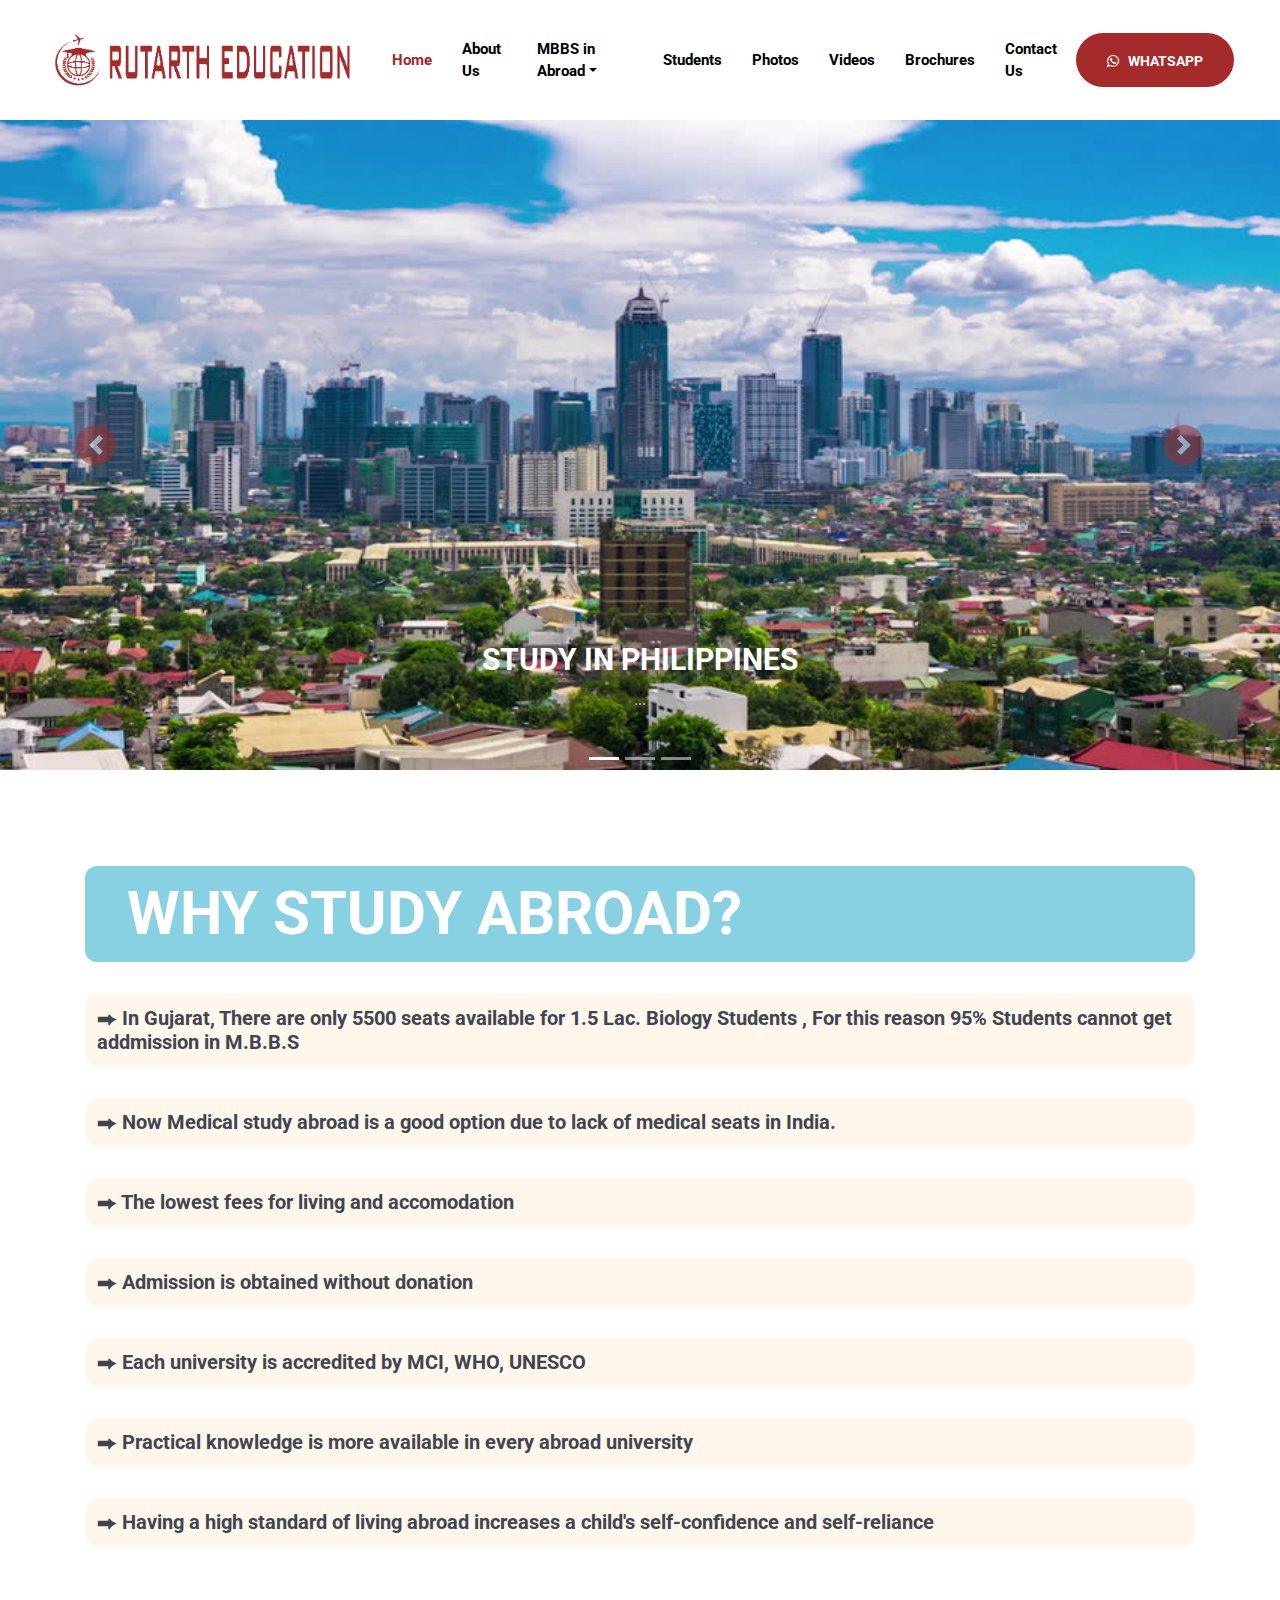
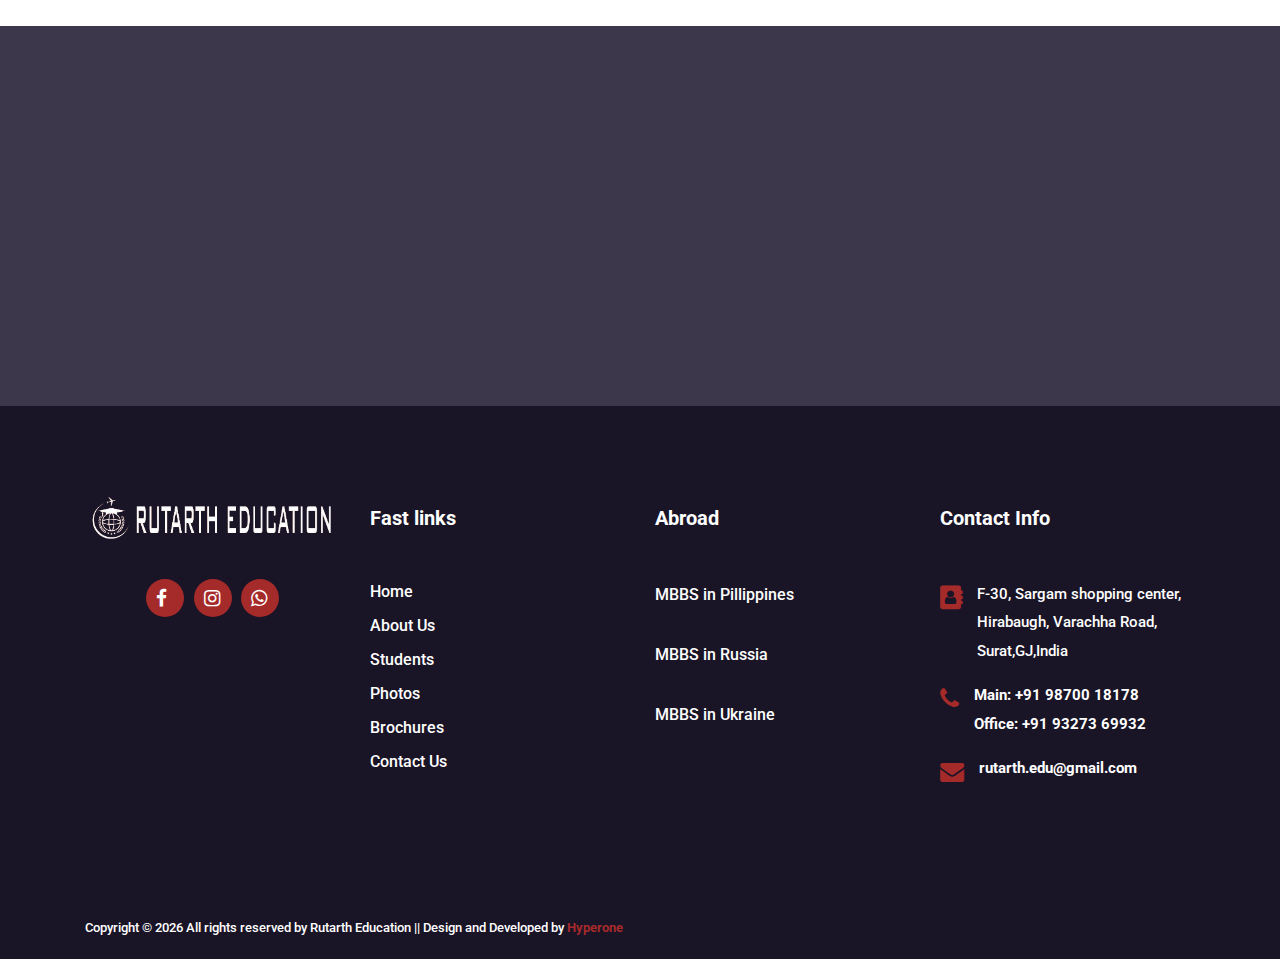
==== index.html @ bbb08e05 "version-1" ====
<!DOCTYPE html>
<html lang="en">

<head>
    <meta charset="UTF-8">
    <meta name="description" content="">
    <meta http-equiv="X-UA-Compatible" content="IE=edge">
    <meta name="viewport" content="width=device-width, initial-scale=1, shrink-to-fit=no">
    <!-- The above 4 meta tags *must* come first in the head; any other head content must come *after* these tags -->

    <!-- Title -->
    <title>Rutarth Education || Home</title>

    <!-- Favicon -->
    <link rel="icon" href="img/core-img/favicon.png">

    <!-- Core Stylesheet -->
    <link href="style.css" rel="stylesheet">

    <!-- Responsive CSS -->
    <link href="css/responsive.css" rel="stylesheet">
    <style>

        .carousel-caption  {
            font-size: 28px;
        }
    </style>

</head>

<body >
    <!-- ***** Preloader Start ***** -->
    <div id="preloader">
        <div class="mosh-preloader"></div>
    </div>

  
    <!-- ***** Header Area Start ***** -->
    <header class="header_area">
        <div class="container-fluid h-100">
            <div class="row h-100">
                <!-- Menu Area Start -->
                <div class="col-12 h-100">
                    <div class="menu_area h-100">
                        <nav class="navbar h-100 navbar-expand-lg align-items-center">
                            <!-- Logo -->
                            <a class="navbar-brand" href="index.html"><img src="img/core-img/logob.png" alt="logo"></a>

                            <!-- Menu Area -->
                            <button class="navbar-toggler" type="button" data-toggle="collapse"
                                data-target="#mosh-navbar" aria-controls="mosh-navbar" aria-expanded="false"
                                aria-label="Toggle navigation"><span class="navbar-toggler-icon"></span></button>

                            <div class="collapse navbar-collapse justify-content-end" id="mosh-navbar">
                                <ul class="navbar-nav animated" id="nav">
                                    <li class="nav-item active"><a class="nav-link" href="index.html">Home</a></li>

                                    <li class="nav-item"><a class="nav-link" href="about.html">About Us</a></li>
                                    
                                    <li class="nav-item dropdown">
                                        <a class="nav-link dropdown-toggle" href="#" id="moshDropdown" role="button"
                                            data-toggle="dropdown" aria-haspopup="true" aria-expanded="false">MBBS in
                                            Abroad</a>
                                        <div class="dropdown-menu" aria-labelledby="moshDropdown">
                                            <a class="dropdown-item" href="mbbs-in-philippines.html">MBBS in Philippines</a>
                                            <a class="dropdown-item" href="mbbs-in-russia.html">MBBS in Russia</a>
                                            <a class="dropdown-item" href="mbbs-in-ukraine.html">MBBS in Ukraine</a>
                                            

                                        </div>
                                    </li>
                                    <li class="nav-item  "><a class="nav-link" href="students.html">Students</a></li>
                                    <!-- <li class="nav-item"><a class="nav-link" href="universities.html">Services</a></li> -->
                                    <li class="nav-item"><a class="nav-link" href="rutarth-education-photos.html">Photos</a></li>
<li class="nav-item"><a class="nav-link" href="videos.html">Videos</a> <li class="nav-item"><a class="nav-link" href="brochures.html">Brochures</a>
                                    </li>
                                    <li class="nav-item"><a class="nav-link" href="contact.html">Contact Us</a></li>
                              <li class="nav-item"><a href="https://wa.me/919870018178" class="btn mosh-btn"><i class="fa fa-whatsapp"></i> &nbsp Whatsapp</a> </li>
                                     
                                </ul>
                 
                            </div>
                        </nav>
                    </div>
                </div>
            </div>
        </div>
    </header>
    <!-- ***** Header Area End ***** -->

 <section class=" clearfix " id="home"  style="padding-top: 120px;">
    <div id="carouselExampleIndicators" class="carousel slide" data-ride="carousel"
    style="  width: 100%; align-items: center;">
    <ol class="carousel-indicators">
        <li data-target="#carouselExampleIndicators" data-slide-to="0" class="active"></li>
        <li data-target="#carouselExampleIndicators" data-slide-to="1"></li>
        <li data-target="#carouselExampleIndicators" data-slide-to="2"></li>
    </ol>
    <div class="carousel-inner">
        <div class="carousel-item active">
            <img class="d-block d-block12 w-100" src="img/bg-img/1.jpg" alt="First slide">
            <div class="carousel-caption  ">
                <h5 class="slide-title">STUDY IN PHILIPPINES</h5>
                <p>...</p>
            </div>
        </div>
        <div class="carousel-item">
            <img class="d-block d-block12 w-100"
                src="img/bg-img/russia.jpg"
                alt="Second slide">
            <div class="carousel-caption  ">
                <h5 class="slide-title">STUDY IN RUSSIA</h5>
                 
            </div>
        </div>
        <div class="carousel-item">
            <img class="d-block d-block12 w-100"
                src="img/bg-img/ukriane.jpg"
                alt="Second slide">
            <div class="carousel-caption  ">
                <h5 class="slide-title">STUDY IN UKRAINE</h5>
                 
            </div>
        </div>
     
    </div>
    <a class="carousel-control-prev" href="#carouselExampleIndicators" role="button" data-slide="prev">
        <span class="carousel-control-prev-icon" aria-hidden="true"></span>
        <span class="sr-only">Previous</span>
    </a>
    <a class="carousel-control-next" href="#carouselExampleIndicators" role="button" data-slide="next">
        <span class="carousel-control-next-icon" aria-hidden="true"></span>
        <span class="sr-only">Next</span>
    </a>
</div></section>
    <!-- ***** Welcome Area Start ***** -->
    <!-- <section class="welcome_area clearfix" id="home" style="background-image: url(img/bg-img/welcome-bg1.png)">
        <div class="hero-slides owl-carousel" >
          
            <div class="single-hero-slide d-flex align-items-end justify-content-center">
                <div class="hero-slide-content text-center">
                    <h2>STUDY IN PHILLIPPINES</h2>
                    
                    <img class="slide-img" src="img/bg-img/1.jpg" alt="" style="height: 500px; width: 1200px;" >
                </div>
            </div>
 
            <div class="single-hero-slide d-flex align-items-end justify-content-center">
                <div class="hero-slide-content text-center">
                    <h2>STUDY IN RUSSIA</h2>
                    
                    <img class="slide-img" src="img/bg-img/russia.jpg" alt="" style="height: 500px; width: 1200px;" >
                </div>
            </div>
            <div class="single-hero-slide d-flex align-items-end justify-content-center">
                <div class="hero-slide-content text-center">
                    <h2>STUDY IN UKRAINE</h2>
                    
                    <img class="slide-img" src="img/bg-img/ukriane.jpg" alt="" style="height: 500px; width: 1200px;">
                </div>
            </div>
        </div>
    </section> -->
    <!-- ***** Welcome Area End ***** -->

<!-- 
    <br></br>
    <br></br>
    <br></br> -->
    <br></br><br></br>
    <div class="container h-100">
        <div class="row h-100 align-items-center">
            <div class="col-12">
                <div class="bradcumbContent">
                    <h2 style="color: white;" class="blue-bg">&nbsp WHY STUDY ABROAD?</h2>
                    <br>
                    <h5 class="brown-bg">⮕ In Gujarat, There are only 5500 seats available for 1.5 Lac. Biology Students , For this reason 95% Students cannot get addmission in M.B.B.S</h5><br>
                    <h5 class="brown-bg">⮕ Now Medical study abroad is a good option due to lack of medical seats in India.</h5><br>
                    <h5 class="brown-bg">⮕ The lowest fees for living and accomodation</h5><br>
                    <h5 class="brown-bg">⮕ Admission is obtained without donation</h5><br>
                    <h5 class="brown-bg">⮕ Each university is accredited by MCI, WHO, UNESCO</h5><br>
                    <h5 class="brown-bg">⮕ Practical knowledge is more available in every abroad university </h5><br>
                    <h5 class="brown-bg">⮕ Having a high standard of living abroad increases a child's self-confidence and self-reliance</h5><br><br><br>

                </div>
                
            </div>
        </div>
    </div>

    
    

    

    <!-- ***** CTA Area Start ***** -->
    <section class="mosh-call-to-action-area bg-img bg-overlay section_padding_100" style="background-image: url(img/bg-img/cta.jpg);">
        <div class="container">
            <div class="row">
                <div class="col-12">
                    <div class="cta-content text-center wow fadeIn" data-wow-delay="0.5s">
                        <div class="section-heading">
                            <p>give us a shout</p>
                            <h2>Are you Ready to have a Talk?</h2>
                            <a href="https://wa.me/919870018178"" class="btn mosh-btn">Contact Us</a>
                        </div>
                    </div>
                </div>
            </div>
        </div>
    </section>
    <!-- ***** CTA Area End ***** -->

 <!-- ***** Footer Area Start ***** -->
 <footer class="footer-area clearfix">
    <!-- Top Fotter Area -->
    <div class="top-footer-area section_padding_100_0">
        <div class="container">
            <div class="row">
                <div class="col-12 col-sm-6 col-lg-3">
                    <div class="single-footer-widget mb-50">
                        <a href="#" class="d-block"><img src="img/core-img/logo.png" class="footer-logo" alt=""></a>
                        <p class="white">    
                                 <!-- <div class="footer-social-info">

                            <a href="https://www.facebook.com/rutartheducation/"><i class="fa fa-facebook"
                                    aria-hidden="true"></i></a>
                            <a href="#"><i class="fa fa-twitter" aria-hidden="true"></i></a>
                            <a href="#"><i class="fa fa-linkedin" aria-hidden="true"></i></a>
                            <a href="#"><i class="fa fa-instagram" aria-hidden="true"></i></a>
                            <a href="#"><i class="fa fa-whatsapp" aria-hidden="true"></i></a>
                        </div> -->
                        <div class="social-container">
                            <ul class="social-icons">
                                <li><a href="https://www.facebook.com/rutartheducation/"><i class="fa fa-facebook"></i></a></li>
                                <li><a href="https://instagram.com/rutartheducation?utm_medium=copy_link"><i class="fa fa-instagram"></i></a></li>
                                <li><a href="https://wa.me/919870018178"><i class="fa fa-whatsapp"></i></a></li> 
                            </ul>
                   
                        </div>
                    
                    </p>
                    </div>
                </div>
                <div class="col-12 col-sm-6 col-lg-3">
                    <div class="single-footer-widget mb-50 ">
                        <h5>Fast links</h5>
                        <ul>
                            <li><a href="index.html">Home</a></li>
                            <li><a href="about.html">About Us</a></li> 
                            <li><a href="students.html">Students</a></li>
                            <li><a href="rutarth-education-photos.html">Photos</a></li>
                            <li><a href="brochures.html">Brochures</a></li>
                            <li><a href="contact.html">Contact Us</a></li>
                        </ul>
                    </div>
                </div>
                <div class="col-12 col-sm-6 col-lg-3">
                    <div class="single-footer-widget mb-50">
                        <h5>Abroad</h5>
                        <div class="footer-single--blog-post">
                            <a href="mbbs-in-philippines.html" class="blog-post-date">
                                <p>
                                    <p>MBBS in Pillippines</p>
                                </p>
                            </a>

                        </div>
                        <div class="footer-single--blog-post">
                            <a href="mbbs-in-russia.html" class="blog-post-date">
                                <p>MBBS in Russia</p>
                            </a>

                        </div>
                        <div class="footer-single--blog-post">
                            <a href="mbbs-in-ukraine.html" class="blog-post-date">
                                <p>
                                    <p>MBBS in Ukraine</p>
                                </p>
                            </a>

                        </div>
                        
                    </div>
                </div>
                <div class="col-12 col-sm-6 col-lg-3">
                    <div class="single-footer-widget mb-100">
                        <h5>Contact Info</h5>
                        <div class="footer-single-contact-info d-flex">
                            <div class="contact-icon">
                                <i class="fa fa-address-book" aria-hidden="true"></i></a>
                            </div>
                            <p class="white-brown">F-30, Sargam shopping center, Hirabaugh, Varachha Road,
                                Surat,GJ,India</p>
                        </div>
                        <div class="footer-single-contact-info d-flex">
                            <div class="contact-icon">
                                <i class="fa fa-phone" aria-hidden="true"></i></a>
                            </div>
                            <p class="white-brown"><a href="tel:+91 98700 18178" class="white-brown">Main: +91 98700 18178<a> <br> <a  href="tel:+91 93273 69932" class="white-brown">Office: +91 93273 69932</a></p>
                        </div>
                        <div class="footer-single-contact-info d-flex">
                            <div class="contact-icon">
                                <i class="fa fa-envelope" aria-hidden="true"></i></a>
                            </div>
                            <p class="white-brown"><a href="mailto:rutarth.edu@gmail.com" class="white-brown">rutarth.edu@gmail.com</a></p>
                        </div>
                    </div>
                </div>
            </div>
        </div>
    </div>
    <!-- Fotter Bottom Area -->
    <div class="footer-bottom-area">
        <div class="container h-100">
            <div class="row h-100">
                <div class="col-12 h-100">
                    <div class="footer-bottom-content h-100 d-md-flex justify-content-between align-items-center">
                        <div class="copyright-text">
                            <p class="white">
                                <!-- Link back to Colorlib can't be removed. Template is licensed under CC BY 3.0. -->
                                Copyright &copy;
                                <script>document.write(new Date().getFullYear());</script> All rights reserved by
                                Rutarth Education || Design and Developed by <a href="https://hyperone.tech/"
                                    target="_blank" style="color: brown;">Hyperone</a>
                                <!-- Link back to Colorlib can't be removed. Template is licensed under CC BY 3.0. -->
                            </p>
                        </div>
                        <!-- <div class="footer-social-info">

                            <a href="https://www.facebook.com/rutartheducation/"><i class="fa fa-facebook"
                                    aria-hidden="true"></i></a>
                            <a href="#"><i class="fa fa-twitter" aria-hidden="true"></i></a>
                            <a href="#"><i class="fa fa-linkedin" aria-hidden="true"></i></a>
                            <a href="#"><i class="fa fa-instagram" aria-hidden="true"></i></a>
                            <a href="#"><i class="fa fa-whatsapp" aria-hidden="true"></i></a>
                        </div> -->
                    </div>
                </div>
            </div>
        </div>
    </div>
</footer>
<!-- ***** Footer Area End ***** -->

    <!-- jQuery-2.2.4 js -->
    <script src="js/jquery-2.2.4.min.js"></script>
    <!-- Popper js -->
    <script src="js/popper.min.js"></script>
    <!-- Bootstrap js -->
    <script src="js/bootstrap.min.js"></script>
    <!-- All Plugins js -->
    <script src="js/plugins.js"></script>
    <!-- Active js -->
    <script src="js/active.js"></script>
</body>

</html>
---- style.css ----
/* [Master Stylesheet] */

/* ------------------------------------------------
:: Template Name: Mosh - Creative Business Template
:: Template Author: Colorlib
:: Template Author URI: https://colorlib.com
:: Description: Mosh - is a Creative Business Template. It's very clean, creative & beautiful. It's super responsive & ultra light.
:: Tags: Colorlib, App Landing, Apps, Responsive App Landing, Bootstrap 4, Free Theme, Free HTML Template, HTML5 Template etc.
:: Version: v1.0.0
:: Created: 01/02/2018
------------------------------------------------ */

@import url('https://fonts.googleapis.com/css?family=Roboto:400,500,700,900');

@import 'css/bootstrap.min.css';
@import 'css/owl.carousel.min.css';
@import 'css/animate.css';
@import 'css/magnific-popup.css';
@import 'css/font-awesome.min.css';

/* --------------------------
:: 1.0 Base CSS Start
-------------------------- */
/* replace the #a52a2a with your base color code */
* {
    margin: 0;
    padding: 0;
}

body,
html {
    font-family: 'Roboto', sans-serif;
}

h1,
h2,
h3,
h4,
h5,
h6 {
    font-family: 'Roboto', sans-serif;
    font-weight: 700;
    color: #404551;
    line-height: 1.2;
}

a,
a:hover,
a:focus,
a:active {
    font-weight: 700;
    text-decoration: none;
    -webkit-transition-duration: 500ms;
    transition-duration: 500ms;
}

li {
    list-style: none;
    align-self: center;
}

p {
    font-family: 'Roboto', sans-serif;
    color: #abadbe;
    font-size: 15px;
    font-weight: 500;
    margin-top: 0;
    line-height: 1.9;
}

ul,
ol {
    margin: 0;
    padding: 0;
}

img {
    max-width: 100%;
    height: auto;
}

.section_padding_100 {
    padding-top: 100px;
    padding-bottom: 100px;
}

.section_padding_100_0 {
    padding-top: 100px;
    padding-bottom: 0;
}

.section_padding_100_50 {
    padding-top: 100px;
    padding-bottom: 50px;
}

.section_padding_100_70 {
    padding-top: 100px;
    padding-bottom: 70px;
}

.section_padding_50 {
    padding-top: 50px;
    padding-bottom: 50px;
}

.section_padding_50_20 {
    padding-top: 50px;
    padding-bottom: 20px;
}

.section_padding_150 {
    padding-top: 150px;
    padding-bottom: 150px;
}

.section_padding_200 {
    padding-top: 200px;
    padding-bottom: 200px;
}

.section_padding_0_100 {
    padding-top: 0;
    padding-bottom: 100px;
}

.section_padding_70 {
    padding-top: 70px;
    padding-bottom: 70px;
}

.section_padding_0_50 {
    padding-top: 0;
    padding-bottom: 50px;
}

.mt-15 {
    margin-top: 15px;
}

.mt-30 {
    margin-top: 30px;
}

.mt-40 {
    margin-top: 40px;
}

.mt-50 {
    margin-top: 50px;
}

.mt-100 {
    margin-top: 100px;
}

.mt-150 {
    margin-top: 150px;
}

.mr-15 {
    margin-right: 15px;
}

.mr-30 {
    margin-right: 30px;
}

.mr-50 {
    margin-right: 50px;
}

.mr-100 {
    margin-right: 100px;
}

.mb-15 {
    margin-bottom: 15px;
}

.mb-30 {
    margin-bottom: 30px;
}

.mb-50 {
    margin-bottom: 50px;
}

.mb-100 {
    margin-bottom: 100px;
}

.ml-15 {
    margin-left: 15px;
}

.ml-30 {
    margin-left: 30px;
}

.ml-50 {
    margin-left: 50px;
}

.ml-100 {
    margin-left: 100px;
}

#preloader {
    overflow: hidden;
    background-color: #191426;
    height: 100%;
    left: 0;
    position: fixed;
    top: 0;
    width: 100%;
    z-index: 999999;
}

.mosh-preloader {
    overflow: hidden;
    -webkit-animation: 3000ms linear 0s normal none infinite running mosh-preloader;
    animation: 3000ms linear 0s normal none infinite running mosh-preloader;
    background-color: transparent;
    border-color: #f1f2f3 #f1f2f3 #a52a2a;
    border-radius: 50%;
    border-style: solid;
    border-width: 4px;
    height: 50px;
    left: calc(50% - 25px);
    position: relative;
    top: calc(50% - 25px);
    width: 50px;
    z-index: 9;
}

@-webkit-keyframes mosh-preloader {
    0% {
        -webkit-transform: rotate(0deg);
        transform: rotate(0deg);
    }
    100% {
        -webkit-transform: rotate(360deg);
        transform: rotate(360deg);
    }
}

@keyframes mosh-preloader {
    0% {
        -webkit-transform: rotate(0deg);
        transform: rotate(0deg);
    }
    100% {
        -webkit-transform: rotate(360deg);
        transform: rotate(360deg);
    }
}

#scrollUp {
    bottom: 0;
    font-size: 24px;
    right: 30px;
    width: 40px;
    background: #a52a2a;
    color: #fff;
    text-align: center;
    height: 40px;
    line-height: 38px;
    border-radius: 0;
    box-shadow: 2px 10px 8px rgba(0, 0, 0, 0.15);
}

.mosh-table {
    display: table;
    height: 100%;
    left: 0;
    position: relative;
    top: 0;
    width: 100%;
    z-index: 2;
}

.mosh-table-cell {
    display: table-cell;
    vertical-align: middle;
}

.section-heading {
    margin-bottom: 100px;
}

.section-heading > p {
    font-weight: 700;
    color: #bec0cc;
    font-size: 12px;
    margin-bottom: 10px;
    text-transform: uppercase;
    letter-spacing: 2px;
}

.section-heading > h2 {
    font-size: 40px;
    margin: 0;
    font-weight: 900;
}

.section-heading > h5 {
    font-size: 22px;
    color: #abadbe;
    line-height: 1.8;
    font-weight: 500;
}

.mosh-btn {
    background-color: #a52a2a;
    min-width: 150px;
    height: 54px;
    padding: 0 30px;
    border-radius: 70px;
    color: #fff;
    font-size: 14px;
    line-height: 54px;
    font-weight: 700;
    text-transform: uppercase;
    -webkit-transition-duration: 500ms;
    transition-duration: 500ms;
}

.mosh-btn:hover {
    background-color: #1a3c8d;
    color: #fff;
}

.bg-overlay,
.bg-overlay-white {
    position: relative;
    z-index: 1;
}

.bg-overlay:after,
.bg-overlay-white:after {
    background-color: rgba(33, 27, 49, 0.88);
    width: 100%;
    height: 100%;
    top: 0;
    left: 0;
    content: '';
    z-index: -1;
    position: absolute;
}

.bg-overlay-white:after {
    background-color: rgba(231, 235, 246, 0.89);
}

.bg-img {
    background-position: center center;
    background-repeat: no-repeat;
    background-size: cover;
}

/* --------------------------
:: 2.0 Header Area CSS
-------------------------- */

.header_area {
    left: 0;
    position: absolute;
    width: 100%;
    z-index: 999;
    top: 0;
    padding: 0 15px;
    height: 120px;
    background-color: transparent;
    -webkit-transition-duration: 700ms;
    transition-duration: 700ms;
}

.menu_area {
    position: relative;
    z-index: 2;
}

.menu_area #nav .nav-link {
    color: #fff;
    display: block;
    font-size: 15px;
    -webkit-transition-duration: 500ms;
    transition-duration: 500ms;
    padding: 0 15px;
}

.menu_area .dropdown-menu.show {
    border: none;
    box-shadow: 3px 5px 12px rgba(0, 0, 0, 0.15);
}

.menu_area .dropdown-item {
    font-size: 14px;
    font-weight: 700;
    color: #9597a6;
}

.menu_area #nav .nav-link:hover,
.menu_area #nav .nav-item.active .nav-link,
.menu_area .dropdown-item:hover {
    color: #a52a2a;
}

.login-register-btn a {
    color: #a52a2a;
    display: inline-block;
    font-weight: 500;
}

.login-register-btn a:hover {
    color: #fff;
}

.search-button > a {
    margin: 0 80px;
}

.navbar-nav {
    -webkit-transition-duration: 500ms;
    transition-duration: 500ms;
}

/* Search Form CSS */

.search-form-area {
    width: auto;
    height: 50px;
    display: none;
    -webkit-transition-duration: 500ms;
    transition-duration: 500ms;
}

.search-form-open .search-form-area {
    display: block !important;
}

.search-form-open .navbar-nav {
    display: none !important;
}

.search-form-area #search {
    width: 550px;
    height: 50px;
    border-radius: 10px;
    border: 2px solid rgba(255, 255, 255, 0.7);
    padding: 0 30px;
    color: #fff !important;
    font-size: 14px;
    background-color: transparent;
    -webkit-transition-duration: 500ms;
    transition-duration: 500ms;
}

/* Sticky CSS */

.header_area.sticky {
    background-color: #25499f;
    box-shadow: 0 6px 20px rgba(0, 0, 0, 0.15);
    height: 80px;
    position: fixed;
    top: 0;
    z-index: 999;
}

/* --------------------------
:: 3.0 Welcome Area CSS
-------------------------- */

.welcome_area {
    position: relative;
    z-index: 2;
    height: 1200px;
    background-repeat: no-repeat;
    background-size: cover;
    background-position: center center;
}

.hero-slides {
    position: relative;
    z-index: 2;
}

.single-hero-slide {
    height: 1200px;
    width: 100%;
    position: relative;
    z-index: 1;
}

.hero-slide-content h2 {
    font-size: 60px;
    color:brown;
    line-height: 1.8;
}

.hero-slide-content h4 {
    color: brown;
    font-weight: 400;
    margin-bottom: 0;
}

.hero-slide-content .slide-img {
    color:brown;
    margin-top: 100px;
    font-weight: 400;
}

.hero-slides .owl-prev,
.hero-slides .owl-next {
    position: absolute;
    width: 60px;
    height: 60px;
    background-color: transparent;
    line-height: 60px;
    text-align: center;
    top: 50%;
    margin-top: -30px;
    left: 50px;
    border-radius: 50%;
    color: #a2baff;
    -webkit-transition-duration: 500ms;
    transition-duration: 500ms;
}

.hero-slides .owl-next {
    left: auto;
    right: 50px;
}

.hero-slides .owl-prev:hover,
.hero-slides .owl-next:hover {
    background-color: #a52a2a;
}

/* -------------------------
:: 4.0 Service Area
------------------------- */

.mosh-service-slides {
    position: relative;
    z-index: 1;
}

.single-service-area h2 {
    font-size: 60px;
    font-weight: 900;
    margin-bottom: 20px;
    -webkit-transition-duration: 500ms;
    transition-duration: 500ms;
    color: #bec0cc;
}

.mosh-service-slides .center .single-service-area h2,
.single-service-area:hover h2 {
    color: #a52a2a;
}

.single-service-area h4 {
    margin-bottom: 20px;
}

.mosh-service-slides .owl-prev,
.mosh-service-slides .owl-next {
    position: absolute;
    width: 50px;
    height: 50px;
    background-color: transparent;
    line-height: 50px;
    text-align: center;
    top: 50%;
    margin-top: -30px;
    left: -25px;
    border-radius: 50%;
    color: #a2baff;
    -webkit-transition-duration: 500ms;
    transition-duration: 500ms;
}

.mosh-service-slides .owl-next {
    left: auto;
    right: -25px;
}

/* -------------------------
:: 5.0 Clients Area
------------------------- */

.clients-logo-area > a > img {
    max-width: 170px;
    height: auto;
}

/* -------------------------
:: 6.0 Features Area
------------------------- */

.mosh-features-area {
    background-color: #191426;
    position: relative;
    z-index: 1;
}

.features-img > img {
    width: 40%;
    position: absolute;
    bottom: -30px;
    left: 30px;
    z-index: 9;
}

.mosh-features-area .section-heading {
    margin-bottom: 60px;
}

.mosh-features-area .section-heading h2 {
    color: #fff;
}

.barfiller {
    background: #f4f4f4;
    border: none;
    border-radius: 0;
    box-shadow: none;
    height: 5px;
    margin-bottom: 5px;
    position: relative;
    width: 100%;
}

.barfiller .fill {
    display: block;
    position: relative;
    width: 0px;
    height: 100%;
    background: #a52a2a;
    z-index: 1;
}

.barfiller .tipWrap {
    display: none;
}

.barfiller .tip {
    margin-top: -35px;
    padding: 2px 4px;
    font-size: 15px;
    color: #a52a2a;
    left: 0px;
    position: absolute;
    z-index: 2;
    background: transparent;
    font-weight: 500;
}

.barfiller .tip:after {
    display: none;
}

.single_progress_bar p {
    margin-bottom: 10px;
}

/* -------------------------
:: 7.0 More Service Area
------------------------- */

.single-more-service-area {
    -webkit-box-flex: 0;
    -ms-flex: 0 0 25%;
    flex: 0 0 25%;
    max-width: 25%;
    padding: 100px 20px;
    position: relative;
    z-index: 1;
    -webkit-transition-duration: 750ms;
    transition-duration: 750ms;
}

.single-more-service-area:hover {
    box-shadow: 0 10px 20px 10px rgba(0, 0, 0, 0.1);
}

.more-service-content > img {
    margin-bottom: 40px;
}

.more-service-content > h4 {
    margin-bottom: 30px;
    text-transform: capitalize;
}

/* -------------------------
:: 8.0 Portfolio Area
------------------------- */

.portfolio-menu {
    margin-bottom: 100px;
    margin-top: -10px;
}

.portfolio-menu > p {
    display: inline-block;
    padding: 0 15px;
    cursor: pointer;
    -webkit-transition-duration: 500ms;
    transition-duration: 500ms;
    margin-bottom: 0;
}

.portfolio-menu > p:hover {
    color: #a52a2a;
}

.single_gallery_item {
    width: 25%;
    display: inline-block;
    float: left;
    z-index: 3;
    position: relative;
    overflow: hidden;
    border-radius: 5px;
    border: 3px solid white;
}

.single_gallery_item > img {
    width: 100%;
    -webkit-transition-duration: 500ms;
    transition-duration: 500ms;
}

.single_gallery_item:hover > img {
    -webkit-transform: scale(1.1);
    transform: scale(1.1);
    filter: url('data:image/svg+xml;charset=utf-8,<svg xmlns="http://www.w3.org/2000/svg"><filter id="filter"><feGaussianBlur stdDeviation="8" /></filter></svg>#filter');
    -webkit-filter: blur(8px);
    filter: blur(8px);
    filter: progid:DXImageTransform.Microsoft.Blur(pixelradius=8);
}

.gallery-hover-overlay {
    position: absolute;
    width: 100%;
    height: 100%;
    z-index: 9;
    left: 0;
    top: 0;
    /* background-color: rgba(74, 122, 236, 0.85); */
    background-color: rgba(165, 42, 42, 0.75);
    opacity: 0;
    -ms-filter: "progid:DXImageTransform.Microsoft.Alpha(Opacity=0)";
    -webkit-transition-duration: 500ms;
    transition-duration: 500ms;
}

.single_gallery_item:hover .gallery-hover-overlay {
    opacity: 1;
    -ms-filter: "progid:DXImageTransform.Microsoft.Alpha(Opacity=100)"
}

.port-hover-text h4 {
    color: #fff;
    margin-bottom: 10px;
}

.port-hover-text > a {
    color: #fff;
    font-size: 15px;
}

/* -------------------------
:: 9.0 Workflow Area
------------------------- */

.workflow-img {
    position: relative;
    z-index: -10;
    background-position: center center;
    background-size: cover;
    background-repeat: no-repeat;
}

.single-workflow-area > h2 {
    font-size: 16px;
    -webkit-box-flex: 0;
    -ms-flex: 0 0 47px;
    flex: 0 0 47px;
    width: 47px!important;
    height: 47px!important;
    text-align: center;
    background-color: #f3f5f9;
    line-height: 47px;
    border-radius: 50%;
    -webkit-transition-duration: 500ms;
    transition-duration: 500ms;
}

.workflow-content h4 {
    margin-bottom: 30px;
}

.single-workflow-area:hover h2 {
    background-color: #a52a2a;
    color: #fff;
}

.workflow-slides-area {
    position: relative;
    z-index: 99;
    top: -100px;
}

.mosh-workflow-slides .owl-dots {
    margin-top: 60px;
    text-align: center;
}

.mosh-workflow-slides .owl-dot {
    background-color: #daddeb;
    width: 8px;
    height: 8px;
    border-radius: 50%;
    margin: 0 4px;
    display: inline-block;
}

.mosh-workflow-slides .owl-dot.active {
    background-color: #a52a2a;
}

/* -------------------------
:: 10.0 CTA Area
------------------------- */

.mosh-call-to-action-area {
    position: relative;
    z-index: 1;
    background-attachment: fixed;
}

.cta-content .section-heading {
    margin-bottom: 0;
}

.cta-content .section-heading h2 {
    margin-bottom: 40px;
    color: #fff;
    font-size: 44px;
}

/* -------------------------
:: 11.0 FAQ Area
------------------------- */

.panel {
    background-color: #fff;
    border: 0 solid transparent;
    border-radius: 4px;
    box-shadow: 0 0 0 transparent;
    margin-bottom: 15px;
}

.single-accordion:last-of-type {
    margin-bottom: 0px;
}

.single-accordion h6 a {
    background-color: #a52a2a;
    border-radius: 0;
    color: #fff;
    display: block;
    margin: 0;
    font-weight: 400;
    padding: 15px 15px 15px 60px;
    position: relative;
    font-size: 15px;
    text-transform: capitalize;
}

.single-accordion h6 a.collapsed {
    background-color: #a52a2a;
    color: #fff;
}

.single-accordion h6 a span {
    font-size: 10px;
    position: absolute;
    left: 20px;
    text-align: center;
    top: 17px;
}

.single-accordion h6 a.collapsed span.accor-close {
    opacity: 0;
    -ms-filter: "progid:DXImageTransform.Microsoft.Alpha(Opacity=0)";
    filter: alpha(opacity=0);
}

span.accor-open {
    opacity: 0;
    -ms-filter: "progid:DXImageTransform.Microsoft.Alpha(Opacity=0)";
    filter: alpha(opacity=0);
}

.single-accordion h6 a.collapsed span.accor-open {
    opacity: 1;
    -ms-filter: "progid:DXImageTransform.Microsoft.Alpha(Opacity=100)";
    filter: alpha(opacity=100);
}

.single-accordion h6 {
    margin-bottom: 0;
    text-transform: uppercase;
}

.single-accordion .accordion-content {
    border-top: 0 solid transparent;
    box-shadow: none;
}

.single-accordion .accordion-content p {
    padding: 10px 15px 0;
    margin-bottom: 10px;
}

/* --------------------------
:: 12.0 Footer Area CSS
-------------------------- */

.footer-area {
    position: relative;
    z-index: 1;
    background-color: #191426;
}

.single-footer-widget h5 {
    color: #fff;
    margin-bottom: 50px;
}

.single-footer-widget ul > li > a {
    color: rgb(255, 255, 255);
    margin-bottom: 10px!important;
    display: block;
    font-weight: 500;
}

.single-footer-widget ul > li > a:last-child {
    margin-bottom: 0;
}

.single-footer-widget ul > li > a:hover {
    color: brown;
}

.copyright-text > p {
    margin-bottom: 0;
    font-size: 13px;
}

.footer-social-info > a {
    color: #abadbe;
    padding: 0 15px;
    display: inline-block;
    font-size: 13px;
}

.footer-social-info > a:hover {
    color: #fff;
}

.footer-single--blog-post {
    margin-bottom: 30px;
}

.footer-single--blog-post:last-child {
    margin-bottom: 0;
}

.footer-single--blog-post .blog-post-date > p {
    font-size: 16px;
    margin-bottom: 5px;
    -webkit-transition-duration: 500ms;
    transition-duration: 500ms;
    color: #fff;
}

.footer-single--blog-post .blog-post-title > h6 {
    font-size: 14px;
    margin-bottom: 0;
    -webkit-transition-duration: 500ms;
    transition-duration: 500ms;
}

.footer-single--blog-post .blog-post-date > p:hover,
.footer-single--blog-post .blog-post-title > h6:hover {
    color: #a52a2a;
}

.footer-single-contact-info .contact-icon {
    margin-right: 15px;
    color: brown;
    font-size: x-large;
}

.footer-bottom-area {
    background-color: #191426;
    height: 60px;
}

/* --------------------
:: 13.0 Breadcumb CSS
-------------------- */

.mosh-breadcumb-area {
    height: 500px;
    width: 100%;
    position: relative;
    z-index: 1;
}

.bradcumbContent h2 {
    color: brown;
    font-size: 60px;
}

.bradcumbContent .breadcrumb {
    padding: 0;
    background-color: transparent;
    border-radius: 0;
    margin-top: 10px;
}

.bradcumbContent .breadcrumb-item a,
.bradcumbContent .breadcrumb-item {
    color:brown;
    font-size: 12px;
    font-weight: 700;
    letter-spacing: 1px;
    text-transform: uppercase;
}

/* -----------------------
:: 14.0 About Us CSS
----------------------- */

.few-words-from-ceo {
    overflow-x: hidden;
}

.mosh-about-us-content .section-heading {
    margin-bottom: 50px;
}

.few-words-contents,
.few-words-thumb {
    -webkit-box-flex: 0;
    -ms-flex: 0 0 50%;
    flex: 0 0 50%;
    max-width: 50%;
    height: 770px;
}

.few-words-contents {
    background-color: #191426;
}

.few-words-text .section-heading {
    margin-bottom: 50px;
}

.few-words-text .section-heading h2 {
    color: #fff;
}

.few-words-text > p {
    margin-bottom: 0;
}

.ceo-meta-data .ceo-thumb {
    width: 52px;
    height: 52px;
    -webkit-box-flex: 0;
    -ms-flex: 0 0 52px;
    flex: 0 0 52px;
    border-radius: 50%;
    margin-right: 20px;
}

.ceo-meta-data .ceo-name h6 {
    color: #fff;
    margin-bottom: 10px;
    line-height: 1;
}

.ceo-meta-data .ceo-name p {
    margin-bottom: 0;
    line-height: 1;
    font-size: 12px;
    font-weight: 700;
}

/* -------------------------
:: 15.0 Services Area CSS
------------------------- */

.services-content-area {
    position: relative;
    z-index: 98;
    padding: 100px 0 200px 0;
}

.services-text h2 {
    font-size: 55px;
    margin-bottom: 50px;
}

.services-text p {
    line-height: 2;
    margin-bottom: 50px;
}

/* -------------------------
:: 16.0 Team Member Area
------------------------- */

.team-thumbnail {
    width: 189px;
    height: 189px;
    border-radius: 50%;
    margin: 0 auto 50px;
    position: relative;
    z-index: 1;
    border: 7px solid rgb(165,42,42,0.75);
    -webkit-transition-duration: 500ms;
    transition-duration: 500ms;
}

.team-thumbnail:after {
    position: absolute;
    width: 100%;
    height: 100%;
    left: 0;
    top: 0;
    content: "";
    background-color: rgb(165,42,42,0.75);
    z-index: 2;
    border-radius: 50%;
    opacity: 0;
    -ms-filter: "progid:DXImageTransform.Microsoft.Alpha(Opacity=0)";
    -webkit-transition-duration: 500ms;
    transition-duration: 500ms;
}

.team-thumbnail > img {
    width: 100%;
    height: 100%;
    border-radius: 50%;
}

.team-meta-info {
    margin-bottom: 50px;
}

.team-meta-info h4 {
    line-height: 1;
    margin-bottom: 10px;
}

.team-meta-info span {
    font-size: 12px;
    font-weight: 900;
    color: #abadbe;
    letter-spacing: 2px;
    text-transform: uppercase;
    margin-bottom: 35px;
    display: block;
    -webkit-transition-duration: 500ms;
    transition-duration: 500ms;
}

.team-social-info {
    margin-top: 30px;
}

.team-social-info > a {
    font-size: 13px;
    color: #abadbe;
    display: inline-block;
    padding: 0 15px;
}

.single-team-slide:hover .team-meta-info span,
.team-social-info > a:hover {
    color: #a52a2a;
}

.single-team-slide:hover .team-thumbnail:after {
    opacity: 1;
    -ms-filter: "progid:DXImageTransform.Microsoft.Alpha(Opacity=100)"
}

.mosh-team-slides {
    position: relative;
    z-index: 2;
}

.mosh-team-slides .owl-prev,
.mosh-team-slides .owl-next {
    position: absolute;
    width: 60px;
    height: 60px;
    background-color: transparent;
    line-height: 60px;
    text-align: center;
    top: 21%;
    margin-top: -30px;
    left: -25px;
    border-radius: 50%;
    color: #a2baff;
    -webkit-transition-duration: 500ms;
    transition-duration: 500ms;
}

.mosh-team-slides .owl-next {
    left: auto;
    right: -25px;
}

.mosh-subscribe-newsletter-area {
    background-attachment: fixed;
}

.subscribe-newsletter-content p {
    text-transform: uppercase;
    font-size: 12px;
    font-weight: 700;
    letter-spacing: 2px;
}

.subscribe-newsletter-content h2 {
    font-size: 44px;
    margin-bottom: 30px;
}

.subscribe-newsletter-content form {
    position: relative;
    z-index: 1;
}

.subscribe-newsletter-content form > input {
    width: 60%;
    height: 55px;
    border-radius: 70px;
    border: none;
    padding: 0 30px;
    font-style: italic;
    font-size: 14px;
    color: #abadbe;
}

.subscribe-newsletter-content form > button {
    width: 150px;
    height: 55px;
    border-radius: 0 70px 70px 0;
    border: none;
    padding: 0 30px;
    font-size: 14px;
    color: #fff;
    background-color: #a52a2a;
    position: absolute;
    right: 20%;
    font-weight: 700;
    cursor: pointer;
    text-transform: uppercase;
    top: 0;
    -webkit-transition-duration: 500ms;
    transition-duration: 500ms;
}

.subscribe-newsletter-content form > button:hover {
    color: #fff;
    background-color: rgb(16, 54, 145);
}

/* -------------------------
:: 17.0 Clients Area
------------------------- */

.mosh-clients-testimonials-area {
    background-color: #191426;
    position: relative;
    z-index: 1;
}

.mosh-clients-testimonials-area .section-heading h2 {
    color: #fff;
}

.testimonial-content span {
    font-size: 60px;
    color: #fff;
    line-height: 1;
    font-weight: 900;
}

.testimonial-content p {
    margin-bottom: 0;
}

.testimonials-meta .testimonial-thumb {
    width: 52px;
    height: 52px;
    margin: 0 auto 20px;
    border-radius: 50%;
    border: 3px solid #191426;
    -webkit-transition-duration: 500ms;
    transition-duration: 500ms;
    position: relative;
    z-index: 1;
    margin-top: 40px;
}

.testimonials-meta > h6 {
    color: rgba(255, 255, 255, 0.5);
    margin-bottom: 5px;
    -webkit-transition-duration: 500ms;
    transition-duration: 500ms;
}

.testimonials-meta > p {
    margin-bottom: 0;
    font-weight: 700;
    letter-spacing: 2px;
    font-size: 12px;
    text-transform: uppercase;
}

.testimonials-slides {
    position: relative;
    z-index: 1;
}

.testimonials-slides:before {
    position: absolute;
    width: 33.33333%;
    text-align: center;
    content: "Previous";
    top: 0;
    left: 0;
    z-index: -5;
    height: 100%;
    color: #fff;
}

.testimonials-slides:after {
    position: absolute;
    width: 33.33333%;
    text-align: center;
    content: "Next";
    top: 0;
    right: 0;
    z-index: -5;
    height: 100%;
    color: #fff;
}

.testimonials-slides .owl-prev,
.testimonials-slides .owl-next {
    position: absolute;
    width: 60px;
    height: 60px;
    background-color: transparent;
    line-height: 60px;
    text-align: center;
    top: 21%;
    margin-top: -30px;
    left: -25px;
    border-radius: 50%;
    color: #a2baff;
    -webkit-transition-duration: 500ms;
    transition-duration: 500ms;
}

.testimonials-slides .owl-next {
    left: auto;
    right: -25px;
}

.testimonials-slides .single-testimonial-area .testimonial-content {
    display: none;
}

.testimonials-slides .center .single-testimonial-area .testimonial-content {
    display: block;
}

.single-testimonial-area:hover .testimonials-meta > h6,
.testimonials-slides .center .single-testimonial-area .testimonials-meta > h6 {
    color: #fff;
}

.single-testimonial-area:hover .testimonials-meta .testimonial-thumb {
    border: 3px solid #a52a2a;
}

/* Sonar CSS */

.testimonial-thumb:before {
    content: '';
    display: inline-block;
    position: absolute;
    width: calc(100% - 6px);
    height: calc(100% - 6px);
    border-radius: 50%;
    top: 3px;
    left: 3px;
    -webkit-animation: sonar-effect 1s ease-in-out 0s infinite;
    animation: sonar-effect 1s ease-in-out 0s infinite;
    z-index: -1
}

.testimonials-slides .center .testimonial-thumb:before {
    display: none;
}

@-webkit-keyframes sonar-effect {
    0% {
        opacity: 0;
        -ms-filter: "progid:DXImageTransform.Microsoft.Alpha(Opacity=0)";
    }
    50% {
        opacity: 0.5;
        -ms-filter: "progid:DXImageTransform.Microsoft.Alpha(Opacity=50)";
        box-shadow: 0 0 0 3px #a52a2a, 0 0 5px 5px #a52a2a, 0 0 0 5px #a52a2a;
    }
    100% {
        box-shadow: 0 0 0 3px #a52a2a, 0 0 5px 5px #a52a2a, 0 0 0 5px #a52a2a;
        -webkit-transform: scale(1.4);
        transform: scale(1.4);
        opacity: 0;
        -ms-filter: "progid:DXImageTransform.Microsoft.Alpha(Opacity=0)";
    }
}


@keyframes sonar-effect {
    0% {
        opacity: 0;
        -ms-filter: "progid:DXImageTransform.Microsoft.Alpha(Opacity=0)";
    }
    50% {
        opacity: 0.5;
        -ms-filter: "progid:DXImageTransform.Microsoft.Alpha(Opacity=50)";
        box-shadow: 0 0 0 3px #a52a2a, 0 0 5px 5px #a52a2a, 0 0 0 5px #a52a2a;
    }
    100% {
        box-shadow: 0 0 0 3px #a52a2a, 0 0 5px 5px #a52a2a, 0 0 0 5px #a52a2a;
        -webkit-transform: scale(1.4);
        transform: scale(1.4);
        opacity: 0;
        -ms-filter: "progid:DXImageTransform.Microsoft.Alpha(Opacity=0)";
    }
}

.mosh-cool-facts-area.service-page {
    width: 100%;
    position: relative;
    z-index: 1;
    height: 500px;
}

.mosh-cool-facts-area.service-page .counter-area h3,
.mosh-cool-facts-area.service-page .cool-facts-content p {
    color: brown;
}

.skills-text > p {
    padding-right: 30px;
}

.skills-text > p:last-child {
    padding-right: 0;
}

/* -----------------------
:: 18.0 Blog Area CSS
----------------------- */

.blog-area {
    position: relative;
    z-index: 5;
}

.single-blog {
    margin-bottom: 100px;
}

.single-blog .blog-post-thumb {
    margin-bottom: 40px;
}

.single-blog h2 {
    font-size: 24px;
    margin-bottom: 20px;
}

.post-meta {
    margin-bottom: 10px;
}

.post-meta h6 {
    color: #b1b3c3;
    text-transform: capitalize;
    margin-bottom: 0;
    font-size: 12px;
}

.post-meta h6 a {
    color: #b1b3c3;
    display: inline-block;
    margin-right: 5px;
}

.post-meta h6 a:hover {
    color: #a52a2a;
}

.single-blog > a {
    color: #6270ff;
    font-size: 14px;
    text-transform: uppercase;
}

.single-blog p {
    margin-bottom: 40px;
}

.mosh-pagination-area .page-link {
    padding: 0;
    line-height: 42px;
    color: #007bff;
    border: none;
    border-radius: 0;
    width: 42px;
    height: 42px;
    font-size: 14px;
    text-align: center;
}

.page-item:first-child .page-link,
.page-item:last-child .page-link {
    margin-left: 0;
    border-radius: 0;
}

.blog-post-search-widget form {
    position: relative;
    z-index: 1;
}

.blog-post-search-widget form > input {
    width: 100%;
    height: 50px;
    border-top: none;
    border-left: none;
    border-radius: 0;
    border-right: none;
    border-bottom: 2px solid #e6e7f4;
}

.blog-post-search-widget form > button {
    position: absolute;
    right: 0;
    top: 0;
    width: 50px;
    height: 50px;
    text-align: center;
    line-height: 50px;
    border: none;
    background-color: transparent;
    cursor: pointer
}

.blog-post-archives > h5,
.blog-post-categories > h5,
.latest-blog-posts > h5,
.instagram-feeds > h5 {
    font-size: 18px;
    margin-bottom: 30px;
}

.blog-post-archives ul > li > a,
.blog-post-categories ul > li > a {
    color: #abadbe;
    font-size: 15px;
    display: block;
    padding: 5px 0;
    font-weight: 500;
}

.latest-blog-post-content h6 > a {
    color: #404551;
}

.latest-blog-post-content h6 > a:hover,
.blog-post-archives ul > li > a:hover,
.blog-post-categories ul > li > a:hover {
    color: #a52a2a;
}

.single-latest-blog-post {
    margin-bottom: 20px;
}

.latest-blog-post-thumb {
    width: 70px;
    -webkit-box-flex: 0;
    -ms-flex: 0 0 70px;
    flex: 0 0 70px;
    margin-right: 20px;
}

.instagram-feeds ul > li {
    width: calc(33.3333333% - 8px);
    margin: 4px;
    display: inline-block;
    float: left;
}

/* ----------------------
:: 19.0 Contact Page CSS
---------------------- */

.contact-form-area h2,
.contact-information h2 {
    font-size: 40px;
    margin-bottom: 50px;
    font-weight: 900;
}

.contact-form-area .form-control {
    font-size: 12px;
    color: #cbcddc;
    background-color: transparent;
    border-top: none;
    border-left: none;
    border-right: none;
    border-bottom: 2px solid #ebebeb;
    border-radius: 0;
    height: 50px;
    margin-bottom: 10px;
    padding: 15px;
    font-style: italic;
}

.contact-form-area .form-control:hover,
.contact-form-area .form-control:focus {
    box-shadow: none;
}

.contact-form-area textarea.form-control {
    height: 140px;
}

.contact-social-info > a {
    color: #cbcddc;
    padding: 0 10px;
    display: inline-block;
}

.contact-social-info > a:hover {
    color: #a52a2a;
}

#googleMap {
    width: 100%;
    height: 680px;
}

/* -----------------------
:: 20.0 Elements Area CSS
----------------------- */

.elements-title h2 {
    margin-bottom: 60px;
    font-size: 24px;
}

.mosh-btn.mosh-btn-2 {
    border: 2px solid #a52a2a;
    color: #404551;
    background-color: #fff;
}

.mosh-btn.mosh-btn-2:hover,
.mosh-btn.mosh-btn-2:focus {
    border: 2px solid #a52a2a;
    color: #fff;
    background-color: #a52a2a;
}

.mosh-btn.mosh-btn-3 {
    border: none;
    color: #404551;
    background-color: #fff;
    box-shadow: 0 6px 30px rgba(0, 0, 0, 0.15);
}

.mosh-btn.mosh-btn-3:hover,
.mosh-btn.mosh-btn-3:focus {
    color: #fff;
    background-color: #a52a2a;
}

.mosh-cool-facts-area {
    width: 100%;
}

.mosh-cool-facts-area .counter-area > h3 {
    color: #a52a2a;
    font-size: 60px;
    margin-bottom: 0;
    line-height: 1;
}

.mosh-cool-facts-area .cool-facts-content > p {
    color: #292d4f;
}

/* --------------------------------
============= The End =============
============= Custom css =============
---------------------------------*/
.imgblock1{ 
    width: 100%;
    height: 250px;
}.hi30{

    height: 90px;
}.hi301{

    height: 120px;
}
.slide-title{

    font-size: 30px;
    color: #fff;
}

.d-block12{
    height: 700px;
}
.d-block13{
    height: 550px;
}


@media only screen and (max-width: 600px) {
    .navbar-brand {max-width: 240px;}
    .slide-title{

        font-size: 16px; 
        position: relative;
        top: 55px;
    }
    .slide{

        width: 95%;
    }
    .d-block12{
        height: 400px;
    }
    .d-block13{
        height: 350px;
    }
    .imgblock1{ 
         
        height: 45px;
         
    }.gallery-hover-overlay1{

        height: 45px;
    }.hi301{

        height: 30px;
    }
    /* .section_padding_100 {
        padding-top: 50px;
        padding-bottom: 50px;
    } */
  }
/* Small devices (portrait tablets and large phones, 600px and up) */
/* @media only screen and (min-width: 600px) {
    .navbar-brand {max-width: 265px;}
    .carousel slide{

        width: 95%;
    }
  } */
  
  /* Medium devices (landscape tablets, 768px and up) */
  @media only screen and (min-width: 768px) {
    .navbar-brand {max-width: 290px;} .slide{

        width: 90%;
    }
    .d-block12{
        height: 500px;
    }
    .d-block13{
        height: 400px;
    }
  } 

  /* Large devices (laptops/desktops, 992px and up) */
@media only screen and (min-width: 992px) {
    .navbar-brand {max-width: 315px;}
    .slide{

        width: 80%;
        
    }.d-block12{
        height: 550px;
    }
    .d-block13{
        height: 450px;
    }
  } 
  
  /* Extra large devices (large laptops and desktops, 1200px and up) */
  @media only screen and (min-width: 1200px) {
    .navbar-brand {max-width: 345;}
    .slide{

        width: 80%;
        
    }
    .d-block12{
        height: 650px;
    }
    .d-block13{
        height: 500px;
    }
  }

  
 
@media (min-width: 745px) and (max-width: 12000px)
{
.menu_area #nav .nav-link {
    color: black;
}.header_area.sticky {
background-color: #ffffff;
}
 }

 
 @media (max-width: 745px)  
{
.menu_area #nav .nav-link {
    color: white;
}.header_area.sticky {
background-color: #ffffff;
}
.mosh-breadcumb-area{

    height: 400px;
}
 }
 @media only screen and (max-width: 400) {
    .navbar-brand {max-width: 150px;}
}
 .white-brown   {
    color: #ffffff;
}
 .white-brown:hover  {
     color: #a52a2a;
 }
 .white{
    color: #ffffff;
 }

 
 .social-container {
    /* width: 400px; */
    /* margin: 40vh auto; */
    text-align: center;
  }
  
  .social-icons {
    padding: 0;
    list-style: none;
    margin: 1em;
  }
  .social-icons li {
    display: inline-block;
    margin: 0.15em;
    position: relative;
    font-size: 1.2em;
  }
  .social-icons i {
    color: #fff;
    position: absolute;
    top: 10px;
    left: 10px;
    transition: all 265ms ease-out;
  }
  .social-icons a {
    display: inline-block;
  }
  .social-icons a:before {
    transform: scale(1);
    -ms-transform: scale(1);
    -webkit-transform: scale(1);
    content: " ";
    width: 38px;
    height: 38px;
    border-radius: 100%;
    display: block;
    background: brown;
    transition: all 265ms ease-out;
  }
  .social-icons a:hover:before {
    transform: scale(0);
    transition: all 265ms ease-in;
  }
  .social-icons a:hover i {
    transform: scale(2.2);
    -ms-transform: scale(2.2);
    -webkit-transform: scale(2.2);
    color: #ff003c;
    background: brown;
    -webkit-background-clip: text;
    -webkit-text-fill-color: transparent;
    transition: all 265ms ease-in;
  }
  .social-icons a.social-square:before {
    background: linear-gradient(45deg, #7b00e0, #ae31d9);
    border-radius: 10%;
  }
  .social-icons a.social-square:hover:before {
    transform: rotate(-180deg);
    -ms-transform: rotate(-180deg);
    -webkit-transform: scale(-180deg);
    border-radius: 100%;
  }
  .social-icons a.social-square:hover i {
    transform: scale(1.6);
    -ms-transform: scale(1.6);
    -webkit-transform: scale(1.6);
    color: #fff;
    transform: scale(1.6);
    -webkit-text-fill-color: #fff;
  }
  .footer-logo{
top: -15px;
    position:relative;
  }

  .no-hight{

    height: auto;
  }


  .studet-area {
    position: relative;
    z-index: 2;
    height: 1200px;
    background-repeat: no-repeat;
    background-size: cover;
    background-position: center center;
}


.h-80{
    height: 100% !important;
}

.big-icon{
    background-color: brown; 
    color: #fff;
    height: 60px;
     line-height: 60px;
    /* margin: auto 8px;  */
    padding-top: 15px;
    width: 60px;
    font-size: 30px;
    border-radius: 100%;
    display: block;
    align-content: center;
    align-self:center;
    align-items: center;
     text-align: center;
   
}

.brown-bg{
     
    padding: 12px;
    background-color: rgb(255,235,205,0.4);
    border-radius: 12px;
    ;
}

.blue-bg{
    padding: 12px;
    background-color: rgb(56,179,208,0.6);
    border-radius: 12px;
}
.nav-pills .nav-link.active, .nav-pills .show>.nav-link {
    color: #fff;
    background-color: brown;
    border-radius: 120px;
}
.port-img{
  width: 400px; height: 250px
}

.w100{
    width: 100%; 
}

.no-space{
        padding-right: 0px;
    padding-left: 0px;
    margin-right: 0px;
     margin-left: 0px;
}

.imgblock{
    width: 400px;
    height: 250px;
}.single_gallery_item1 {
    width: 25%;
    display: inline-block;
    float: left;
    z-index: 3;
    position: relative;
    overflow: hidden;
    border-radius: 5px;
    border: 3px solid white;
}

.single_gallery_item1 > img {
    width: 100%;
    -webkit-transition-duration: 500ms;
    transition-duration: 500ms;
}

.single_gallery_item1:hover > img {
    -webkit-transform: scale(1.1);
    transform: scale(1.1);
    /* filter: url('data:image/svg+xml;charset=utf-8,<svg xmlns="http://www.w3.org/2000/svg"><filter id="filter"><feGaussianBlur stdDeviation="8" /></filter></svg>#filter'); */
    -webkit-filter: blur(8px);
    filter: blur(8px);
    filter: progid:DXImageTransform.Microsoft.Blur(pixelradius=8);
}

.gallery-hover-overlay {
    position: absolute;
    width: 100%;
    height: 100%;
    z-index: 9;
    left: 0;
    top: 0;
    /* background-color: rgba(74, 122, 236, 0.85); */
    background-color: rgba(165, 42, 42, 0.75);
    opacity: 0;
    -ms-filter: "progid:DXImageTransform.Microsoft.Alpha(Opacity=0)";
    -webkit-transition-duration: 500ms;
    transition-duration: 500ms;
}

.single_gallery_item1:hover .gallery-hover-overlay {
    opacity: 1;
    -ms-filter: "progid:DXImageTransform.Microsoft.Alpha(Opacity=100)"
}
.carousel-control-next-icon{


    padding: 7px 7px 7px 7px;
    background-color: brown;
    border-radius: 50%;
    height: 40px;
    width: 40px;
    align-items: center;
    align-self: center;
    align-content: center;
     background-size: 20px;
     
}
.carousel-control-prev-icon{
    padding: 7px 7px 7px 7px;
    background-color: brown;
    border-radius: 50%;
    height: 40px;
    width: 40px;
    align-items: center;
    align-self: center;
    align-content: center;
     background-size: 20px;
}

.col-sm{

    padding-right: 0px;
    padding-left: 10px;
    padding-top: 10px;
    padding-bottom: 0px;
}

.my-uni{

}
.uni-h{

    padding-top: 20px;
    padding-bottom: 20px;
}
---- css/responsive.css ----
@media (min-width: 992px) and (max-width: 1199px) {
    .search-button > a {
        margin: 0 40px;
    }
    .menu_area #nav .nav-link {
        padding: 0 10px;
    }
    .search-form-area #search {
        width: 450px;
    }
    .hero-slides .owl-next {
        right: 20px;
    }
    .hero-slides .owl-prev {
        left: 20px;
    }
    .workflow-slides-area {
        top: 0;
        padding-bottom: 100px;
    }
}

@media (min-width: 768px) and (max-width: 991px) {
    .navbar-toggler {
        border: 2px solid #fff;
        background-color: #f2f4f6;
        margin: 32px 0;
    }
    .sticky .navbar-toggler {
        margin: 11px 0;
    }
    .navbar-toggler-icon {
        background-image: url("data:image/svg+xml;charset=utf8,%3Csvg viewBox='0 0 30 30' xmlns='http://www.w3.org/2000/svg'%3E%3Cpath stroke='rgba(0, 0, 0, 0.5)' stroke-width='2' stroke-linecap='round' stroke-miterlimit='10' d='M4 7h22M4 15h22M4 23h22'/%3E%3C/svg%3E");
    }
    #mosh-navbar {
        padding: 30px;
        border-radius: 5px;
        background-color: #211b31;
        text-align: left;
    }
    .header_area.sticky .navbar {
        height: 70px;
    }
    .menu_area #nav .nav-link {
        font-size: 14px;
        padding: 6px 0;
    }
    .search-button > a {
        margin: 15px 0;
        display: block;
    }
    .hero-slide-content h2 {
        font-size: 36px;
    }
    .welcome_area,
    .single-hero-slide {
        height: 900px;
    }
    .hero-slides .owl-next {
        right: 5px;
    }
    .hero-slides .owl-prev {
        left: 5px;
    }
    .clients-logo-area > a > img {
        max-width: 100px;
        height: auto;
    }
    .single-more-service-area {
        -webkit-box-flex: 0;
            -ms-flex: 0 0 50%;
                flex: 0 0 50%;
        max-width: 50%;
    }
    .mosh-more-services-area {
        -ms-flex-wrap: wrap;
            flex-wrap: wrap;
    }
    .single_gallery_item {
        width: 50%;
    }
    .workflow-slides-area {
        top: 0;
        padding-bottom: 100px;
    }
    .testimonial-content p {
        font-size: 13px;
    }
    .mosh-cool-facts-area .counter-area > h3 {
        font-size: 40px;
    }
}

#w-node-de7457a24561-57a2455b {
    -webkit-align-self: stretch;
    -ms-flex-item-align: stretch;
    -ms-grid-row-align: stretch;
    align-self: stretch;
    -ms-grid-column-align: stretch;
    justify-self: stretch;
}

@media (min-width: 320px) and (max-width: 767px) {
    .header_area {
        padding: 0;
        height: 80px;
    }
    .navbar-toggler {
        border: 2px solid #fff;
        background-color: #f2f4f6;
        margin: 11px 0;
    }
    .sticky .navbar-toggler {
        margin: 11px 0;
    }
    .navbar-toggler-icon {
        background-image: url("data:image/svg+xml;charset=utf8,%3Csvg viewBox='0 0 30 30' xmlns='http://www.w3.org/2000/svg'%3E%3Cpath stroke='rgba(0, 0, 0, 0.5)' stroke-width='2' stroke-linecap='round' stroke-miterlimit='10' d='M4 7h22M4 15h22M4 23h22'/%3E%3C/svg%3E");
    }
    #mosh-navbar {
        padding: 30px;
        border-radius: 5px;
        background-color: #211b31;
        text-align: left;
    }
    .header_area.sticky .navbar {
        height: 70px;
    }
    .menu_area #nav .nav-link {
        font-size: 14px;
        padding: 6px 0;
    }
    .search-button > a {
        margin: 15px 0;
        display: block;
    }
    .hero-slide-content h2 {
        font-size: 20px;
    }
    .hero-slide-content h4 {
        font-size: 18px;
    }
    .welcome_area,
    .single-hero-slide {
        height: 600px;
    }
    .hero-slides .owl-next {
        right: 5px;
    }
    .hero-slides .owl-prev {
        left: 5px;
    }
    .search-form-area #search {
        width: 200px;
        border-radius: 10px;
        padding: 0 15px;
    }
    .section-heading > h2 {
        font-size: 24px;
    }
    .clients-logo-area > a > img {
        max-width: 100px;
        height: auto;
        margin: 15px;
    }
    .features-img > img {
        width: 100%;
        position: relative;
        bottom: -30px;
        left: 0;
        z-index: 9;
    }
    .single-more-service-area {
        -webkit-box-flex: 0;
            -ms-flex: 0 0 100%;
                flex: 0 0 100%;
        max-width: 100%;
    }
    .mosh-more-services-area {
        -ms-flex-wrap: wrap;
            flex-wrap: wrap;
    }
    .single_gallery_item {
        width: 100%;
    }
    .workflow-slides-area {
        top: 50px;
        padding-bottom: 150px;
    }
    .cta-content .section-heading h2 {
        font-size: 24px;
    }
    .mosh-service-slides .owl-prev {
        left: -15px;
    }
    .mosh-service-slides .owl-next {
        left: auto;
        right: -15px;
    }
    .footer-bottom-area {
        height: 100px;
        text-align: center;
        padding: 25px 0;
    }
    .bradcumbContent h2 {
        font-size: 40px;
    }
    .mosh-about-us-thumb {
        margin-top: 100px;
    }
    .mosh-features-thumb {
        margin-bottom: 100px;
    }
    .few-words-contents,
    .few-words-thumb {
        -webkit-box-flex: 0;
            -ms-flex: 0 0 100%;
                flex: 0 0 100%;
        max-width: 100%;
        height: 770px;
    }
    .mosh-team-slides .owl-prev {
        left: -10px;
    }
    .mosh-team-slides .owl-next {
        left: auto;
        right: -10px;
    }
    .subscribe-newsletter-content h2 {
        font-size: 24px;
    }
    .subscribe-newsletter-content form > input {
        width: 100%;
    }
    .subscribe-newsletter-content form > button {
        width: 120px;
        padding: 0 15px;
        right: 0;
    }
    .testimonials-slides .owl-prev {
        left: -10px;
    }
    .testimonials-slides .owl-next {
        left: auto;
        right: -10px;
    }
    .testimonial-content p {
        font-size: 13px;
    }
    .mosh-cool-facts-area .counter-area > h3 {
        font-size: 20px;
    }
    .testimonials-slides:after {
        text-align: right;
    }
    .testimonials-slides:before {
        text-align: left;
    }
    .mosh-blog-sidebar,
    .contact-information {
        margin-top: 100px;
    }
}

@media (min-width: 480px) and (max-width: 767px) {
    .welcome_area,
    .single-hero-slide {
        height: 700px;
    }
    .clients-logo-area > a > img {
        max-width: 75px;
        height: auto;
        margin: 0 15px;
    }
}

@media (min-width: 576px) and (max-width: 767px) {
    .welcome_area,
    .single-hero-slide {
        height: 800px;
    }
    .hero-slide-content h2 {
        font-size: 30px;
    }
    .single-more-service-area {
        -webkit-box-flex: 0;
            -ms-flex: 0 0 50%;
                flex: 0 0 50%;
        max-width: 50%;
    }
}
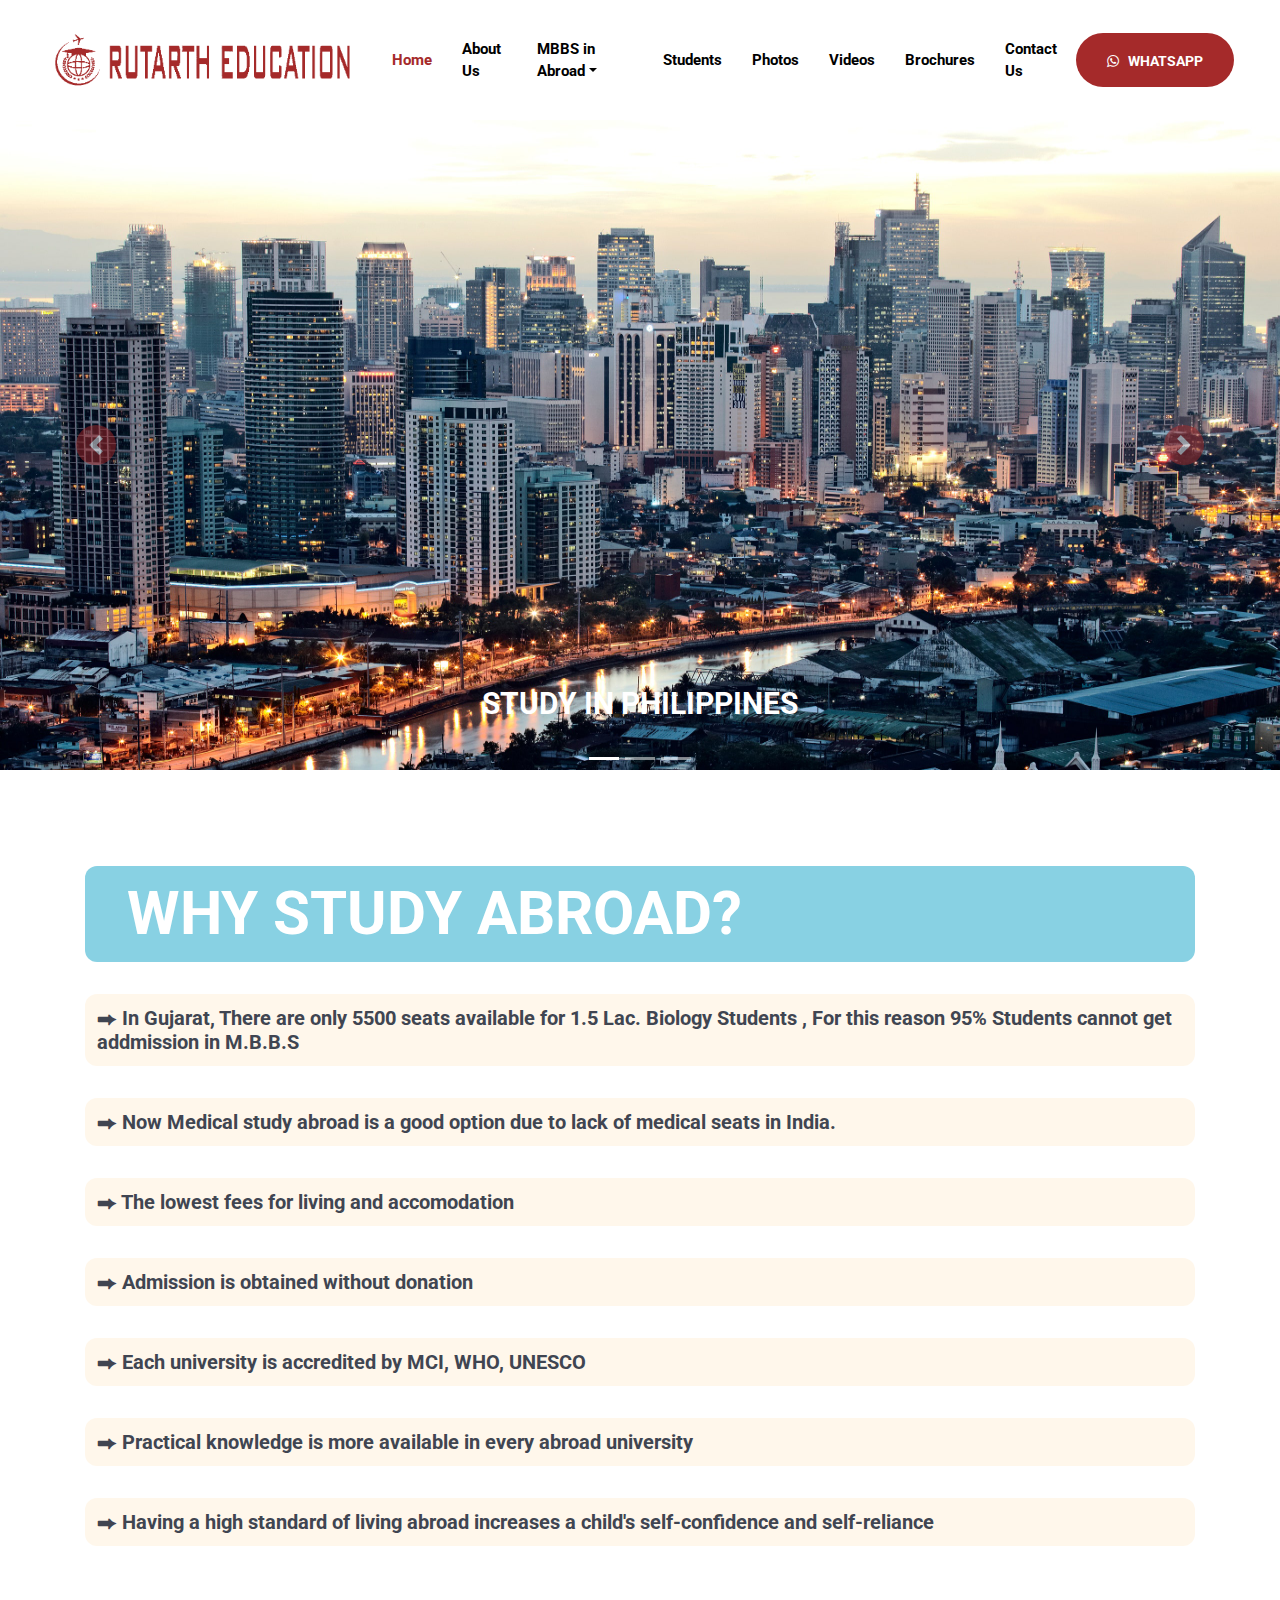
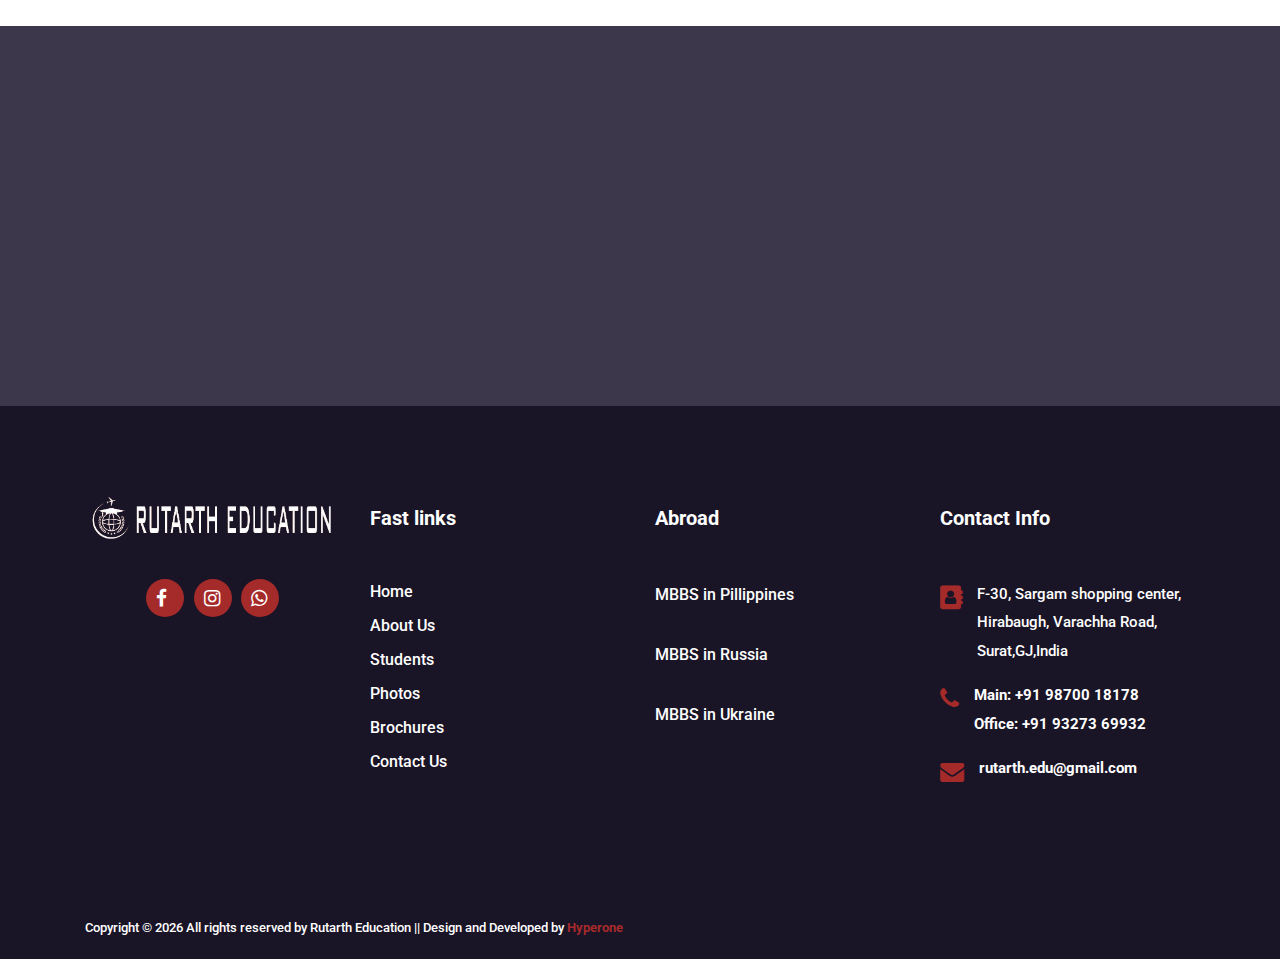
==== commit 8d0face3: "version final" ====
--- a/index.html
+++ b/index.html
@@ -101,7 +101,7 @@
             <img class="d-block d-block12 w-100" src="img/bg-img/1.jpg" alt="First slide">
             <div class="carousel-caption  ">
                 <h5 class="slide-title">STUDY IN PHILIPPINES</h5>
-                <p>...</p>
+                
             </div>
         </div>
         <div class="carousel-item">
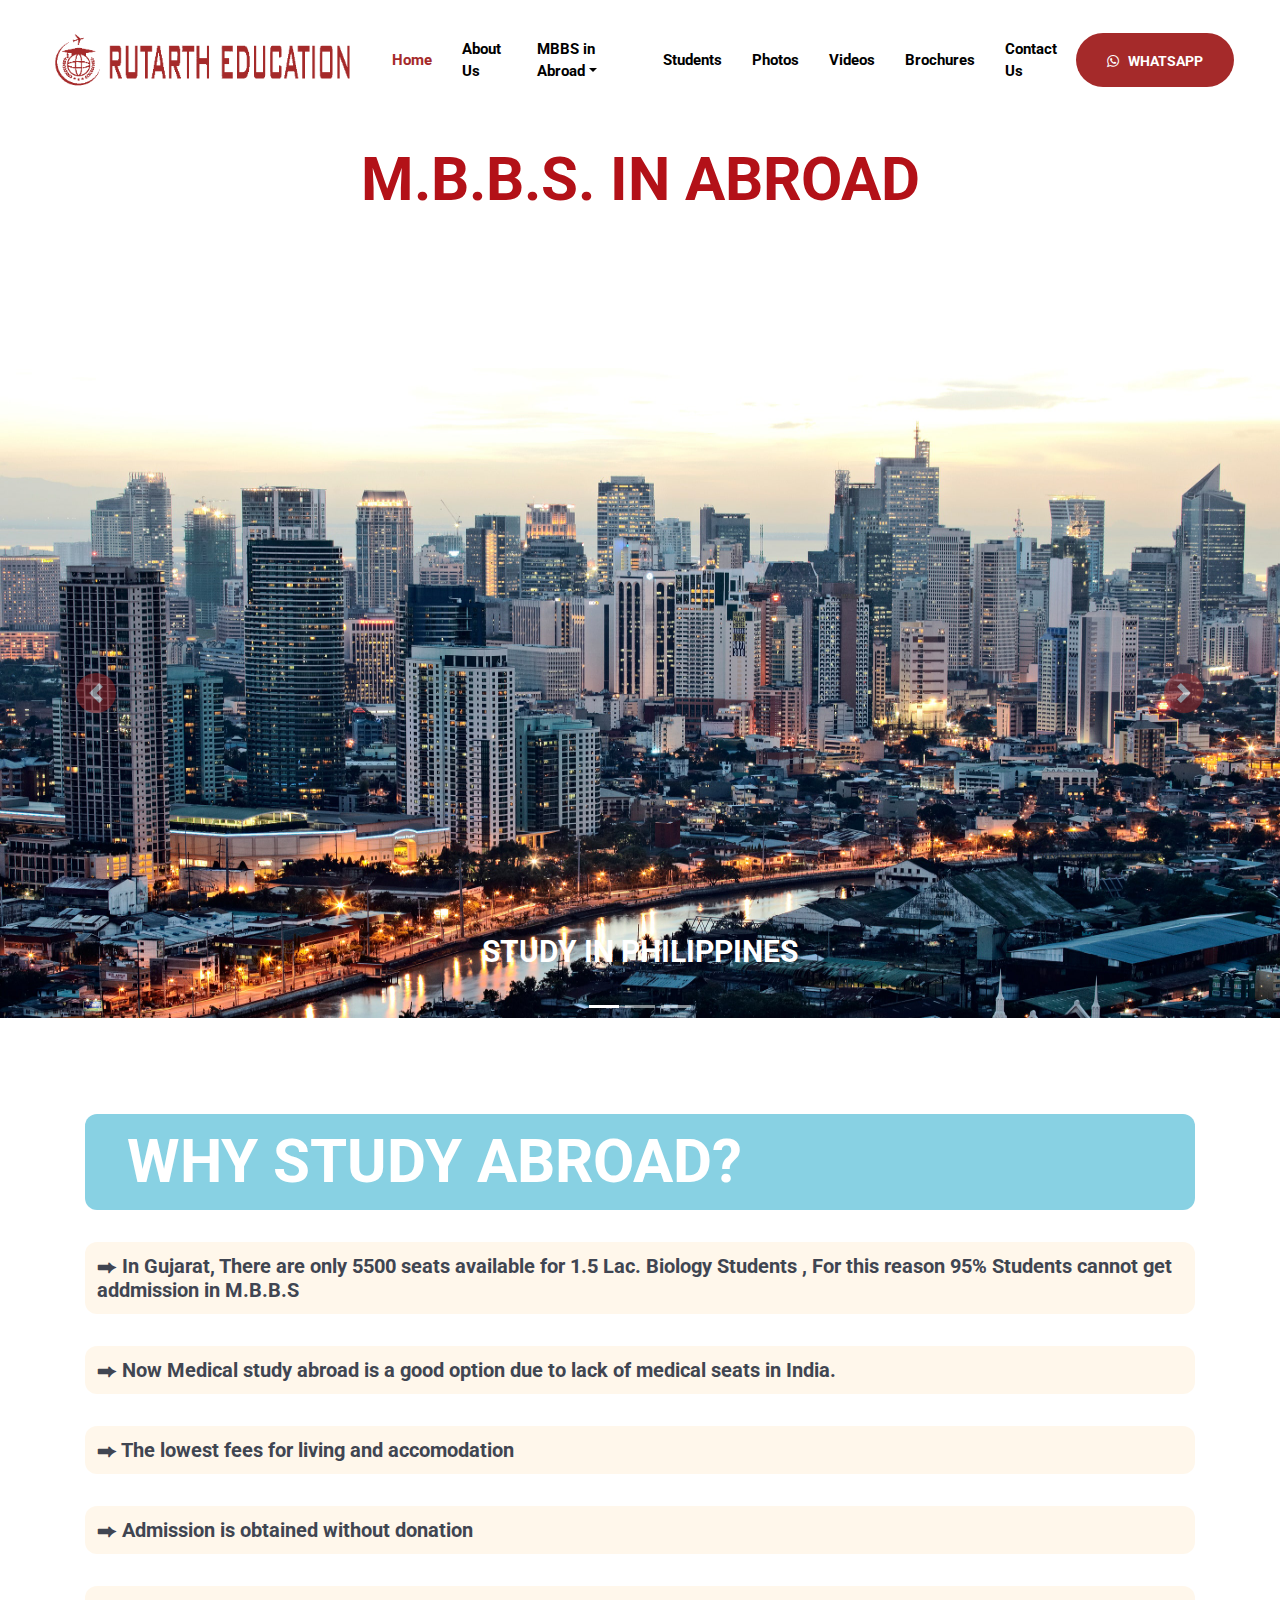
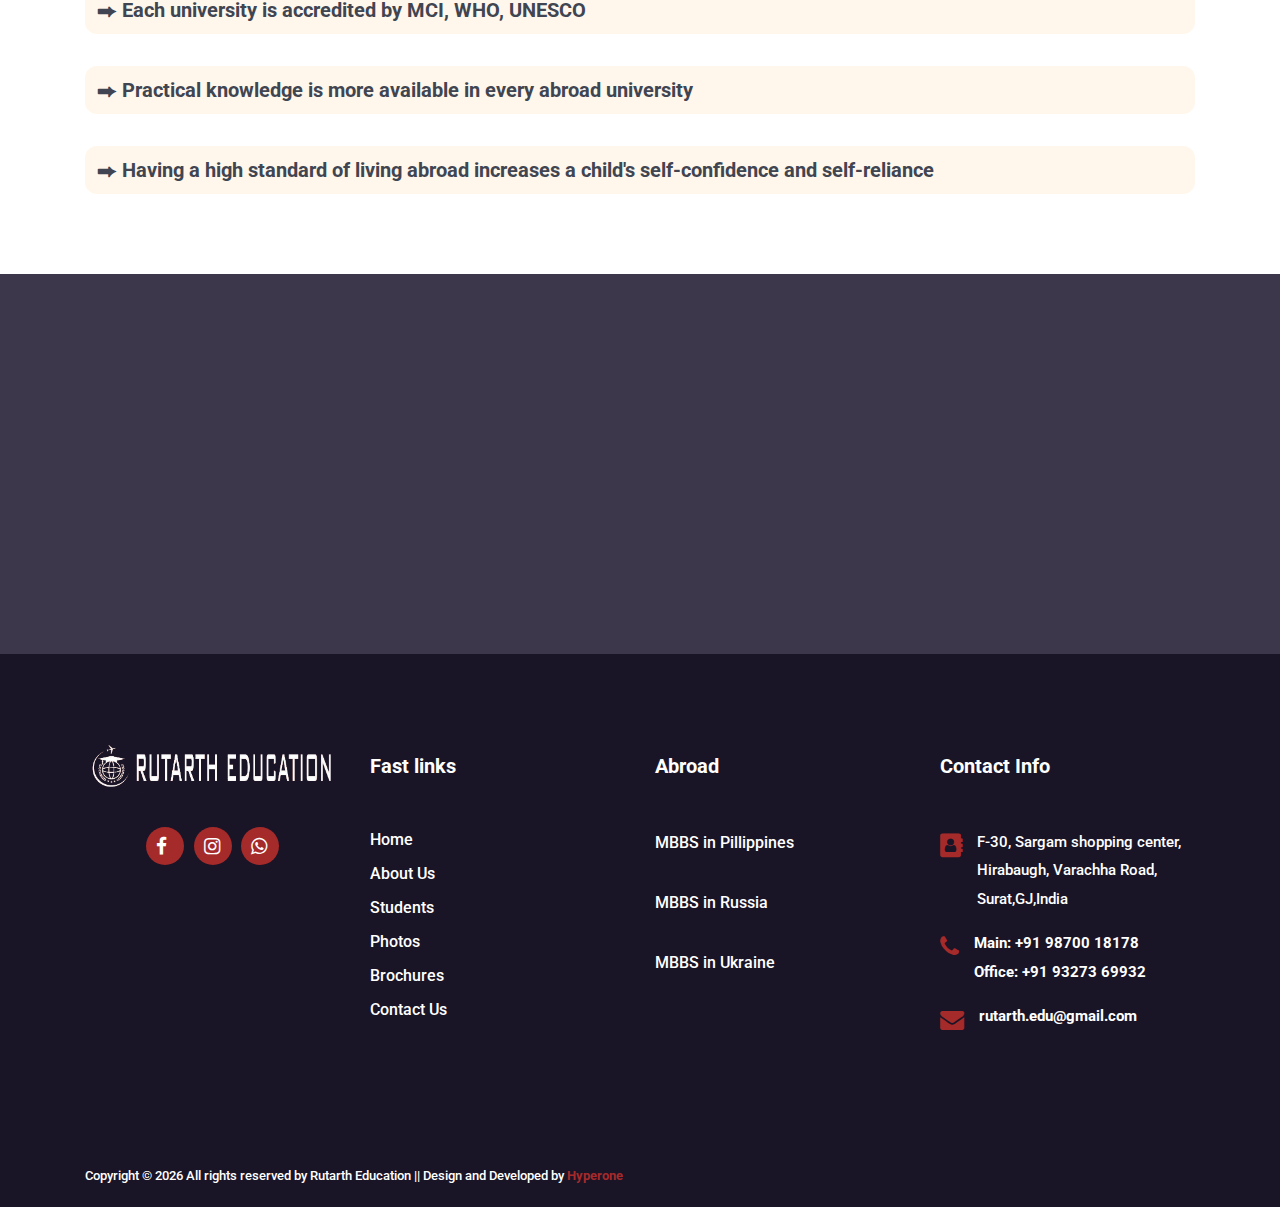
==== commit d1b987c2: "version final2" ====
--- a/index.html
+++ b/index.html
@@ -6,6 +6,13 @@
     <meta name="description" content="">
     <meta http-equiv="X-UA-Compatible" content="IE=edge">
     <meta name="viewport" content="width=device-width, initial-scale=1, shrink-to-fit=no">
+    <meta name="rutarth education" content="study in abroad">
+    <meta name="Mbbs in abroad " content="study in abroad">
+    <meta name="Mbbs in philippines" content="study in abroad">
+    <meta name="Mbbs in Russia " content="study in abroad">
+    <meta name="Best counsltancy for mbbs in surat" content="study in abroad">
+    <meta name="Best universities for mbbs in abroad" content="study in abroad">
+    <meta name="Low fees mbbs University in abroad" content="study in abroad">
     <!-- The above 4 meta tags *must* come first in the head; any other head content must come *after* these tags -->
 
     <!-- Title -->
@@ -87,6 +94,20 @@
         </div>
     </header>
     <!-- ***** Header Area End ***** -->
+<br></br><br></br><br></br>
+
+    <div class="container h-100">
+        <div class="row h-100 align-items-center">
+            <div class="col-12">
+                <div class="bradcumbContent">
+                    <center><h2 style="color: rgb(179, 17, 24);" >M.B.B.S. IN ABROAD</h2></center>
+                    <br>
+                    
+                </div>
+                
+            </div>
+        </div>
+    </div>
 
  <section class=" clearfix " id="home"  style="padding-top: 120px;">
     <div id="carouselExampleIndicators" class="carousel slide" data-ride="carousel"
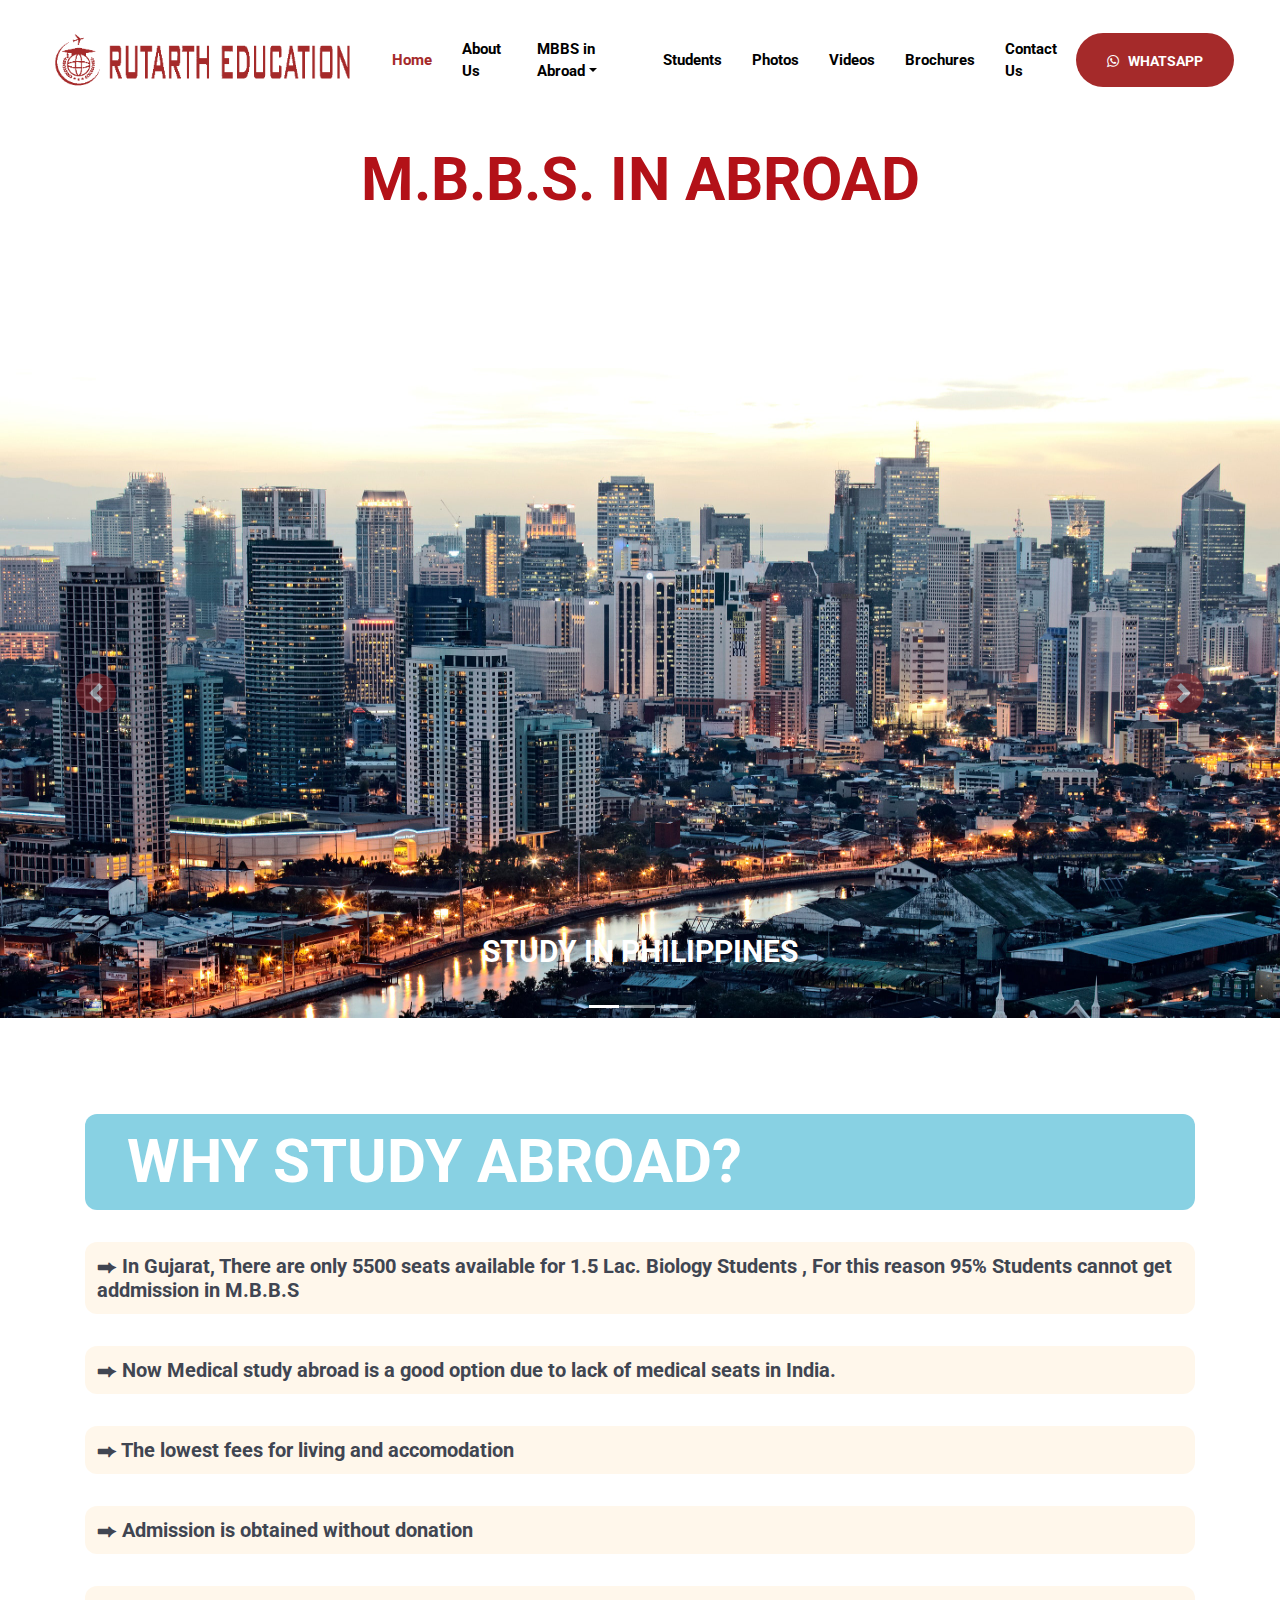
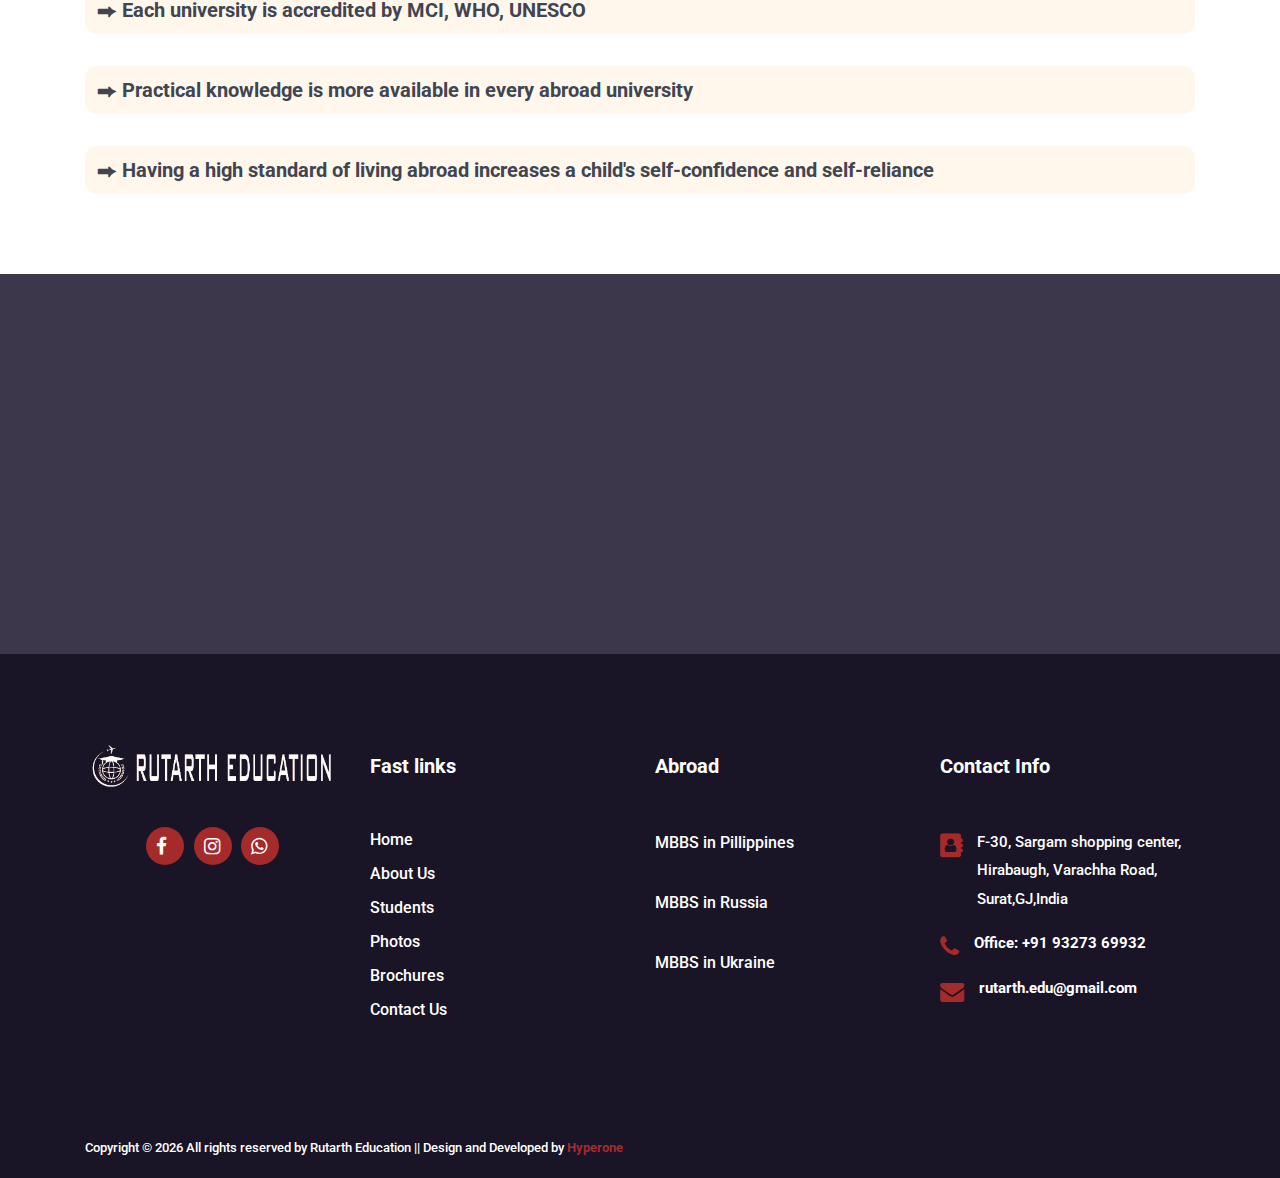
==== commit 94a7c112: "Update index.html" ====
--- a/index.html
+++ b/index.html
@@ -6,13 +6,13 @@
     <meta name="description" content="">
     <meta http-equiv="X-UA-Compatible" content="IE=edge">
     <meta name="viewport" content="width=device-width, initial-scale=1, shrink-to-fit=no">
-    <meta name="rutarth education" content="study in abroad">
-    <meta name="Mbbs in abroad " content="study in abroad">
-    <meta name="Mbbs in philippines" content="study in abroad">
-    <meta name="Mbbs in Russia " content="study in abroad">
-    <meta name="Best counsltancy for mbbs in surat" content="study in abroad">
-    <meta name="Best universities for mbbs in abroad" content="study in abroad">
-    <meta name="Low fees mbbs University in abroad" content="study in abroad">
+    <meta name="rutarth education" content="Rutarth education is providing best universities which has lowest fess and also provide every help like student loan and  scholarship also help throughout his study period till the graduate">
+    <meta name="Mbbs in abroad " content="Rutarth education is providing best universities which has lowest fess and also provide every help like student loan and  scholarship also help throughout his study period till the graduate">
+    <meta name="Mbbs in philippines" content="Rutarth education is providing best universities which has lowest fess and also provide every help like student loan and  scholarship also help throughout his study period till the graduate">
+    <meta name="Mbbs in Russia " content="Rutarth education is providing best universities which has lowest fess and also provide every help like student loan and  scholarship also help throughout his study period till the graduate">
+    <meta name="Best counsltancy for mbbs in surat" content="Rutarth education is providing best universities which has lowest fess and also provide every help like student loan and  scholarship also help throughout his study period till the graduate">
+    <meta name="Best universities for mbbs in abroad" content="Rutarth education is providing best universities which has lowest fess and also provide every help like student loan and  scholarship also help throughout his study period till the graduate">
+    <meta name="Low fees mbbs University in abroad" content="Rutarth education is providing best universities which has lowest fess and also provide every help like student loan and  scholarship also help throughout his study period till the graduate">
     <!-- The above 4 meta tags *must* come first in the head; any other head content must come *after* these tags -->
 
     <!-- Title -->
@@ -32,6 +32,14 @@
             font-size: 28px;
         }
     </style>
+<script async src="https://www.googletagmanager.com/gtag/js?id=AW-570104062"></script>
+<script>
+  window.dataLayer = window.dataLayer || [];
+  function gtag(){dataLayer.push(arguments);}
+  gtag('js', new Date());
+
+  gtag('config', 'AW-570104062');
+</script>
 
 </head>
 
@@ -210,7 +218,19 @@
     </div>
 
     
-    
+    <script>
+window.addEventListener('load',function(){
+jQuery('[href*="mbbs-in-philippines.html"]').click(function(){
+         gtag('event', 'conversion', {'send_to': 'AW-570104062/tKUCCMC7nIQDEP6x7I8C'});
+});
+
+jQuery('[href*="contact.html"]').click(function(){
+ gtag('event', 'conversion', {'send_to': 'AW-570104062/HHb4CK6AzoQDEP6x7I8C'});
+});
+
+
+});
+</script>
 
     
 
@@ -223,7 +243,7 @@
                         <div class="section-heading">
                             <p>give us a shout</p>
                             <h2>Are you Ready to have a Talk?</h2>
-                            <a href="https://wa.me/919870018178"" class="btn mosh-btn">Contact Us</a>
+                            <a href="https://wa.me/919327369932"" class="btn mosh-btn">Contact Us</a>
                         </div>
                     </div>
                 </div>
@@ -255,7 +275,7 @@
                             <ul class="social-icons">
                                 <li><a href="https://www.facebook.com/rutartheducation/"><i class="fa fa-facebook"></i></a></li>
                                 <li><a href="https://instagram.com/rutartheducation?utm_medium=copy_link"><i class="fa fa-instagram"></i></a></li>
-                                <li><a href="https://wa.me/919870018178"><i class="fa fa-whatsapp"></i></a></li> 
+                                <li><a href="https://wa.me/919327369932"><i class="fa fa-whatsapp"></i></a></li> 
                             </ul>
                    
                         </div>
@@ -318,7 +338,7 @@
                             <div class="contact-icon">
                                 <i class="fa fa-phone" aria-hidden="true"></i></a>
                             </div>
-                            <p class="white-brown"><a href="tel:+91 98700 18178" class="white-brown">Main: +91 98700 18178<a> <br> <a  href="tel:+91 93273 69932" class="white-brown">Office: +91 93273 69932</a></p>
+                            <p class="white-brown"> <a  href="tel:+91 93273 69932" class="white-brown">Office: +91 93273 69932</a></p>
                         </div>
                         <div class="footer-single-contact-info d-flex">
                             <div class="contact-icon">
@@ -376,4 +396,4 @@
     <script src="js/active.js"></script>
 </body>
 
-</html>+</html>
